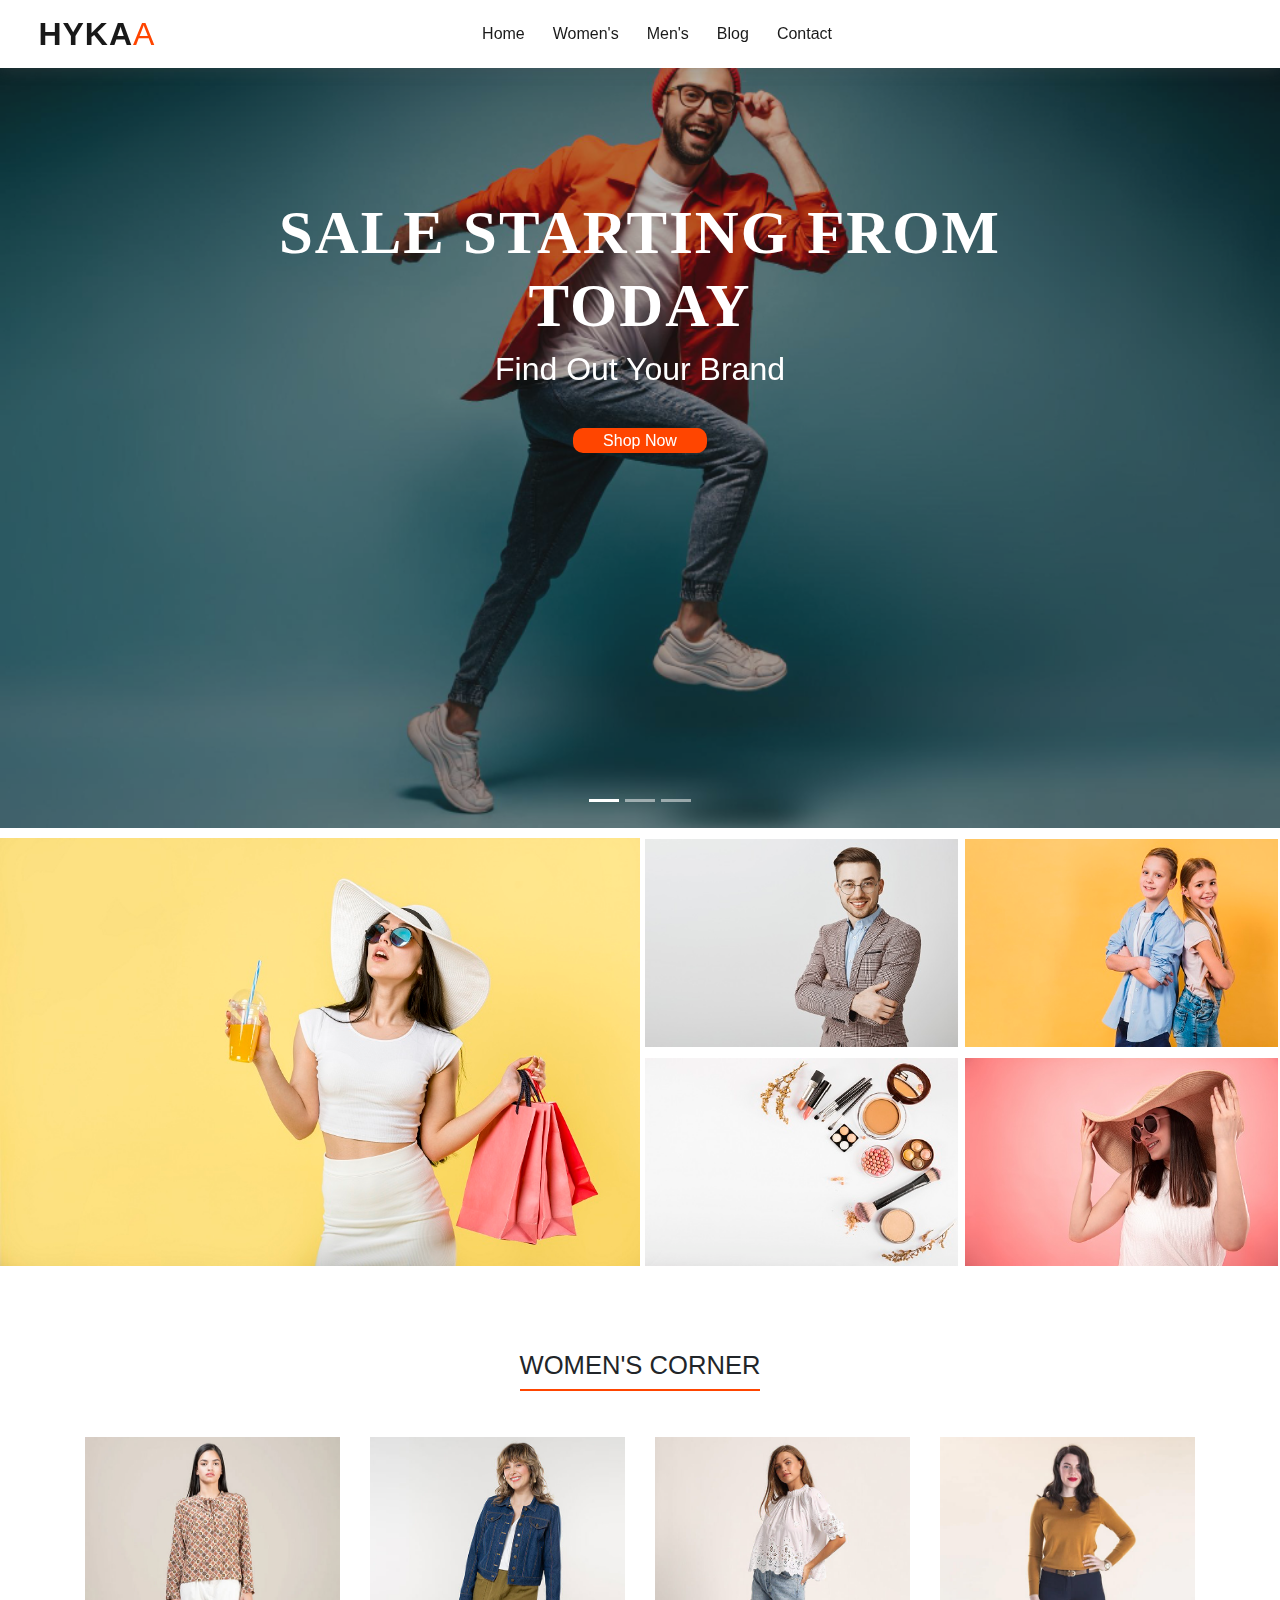
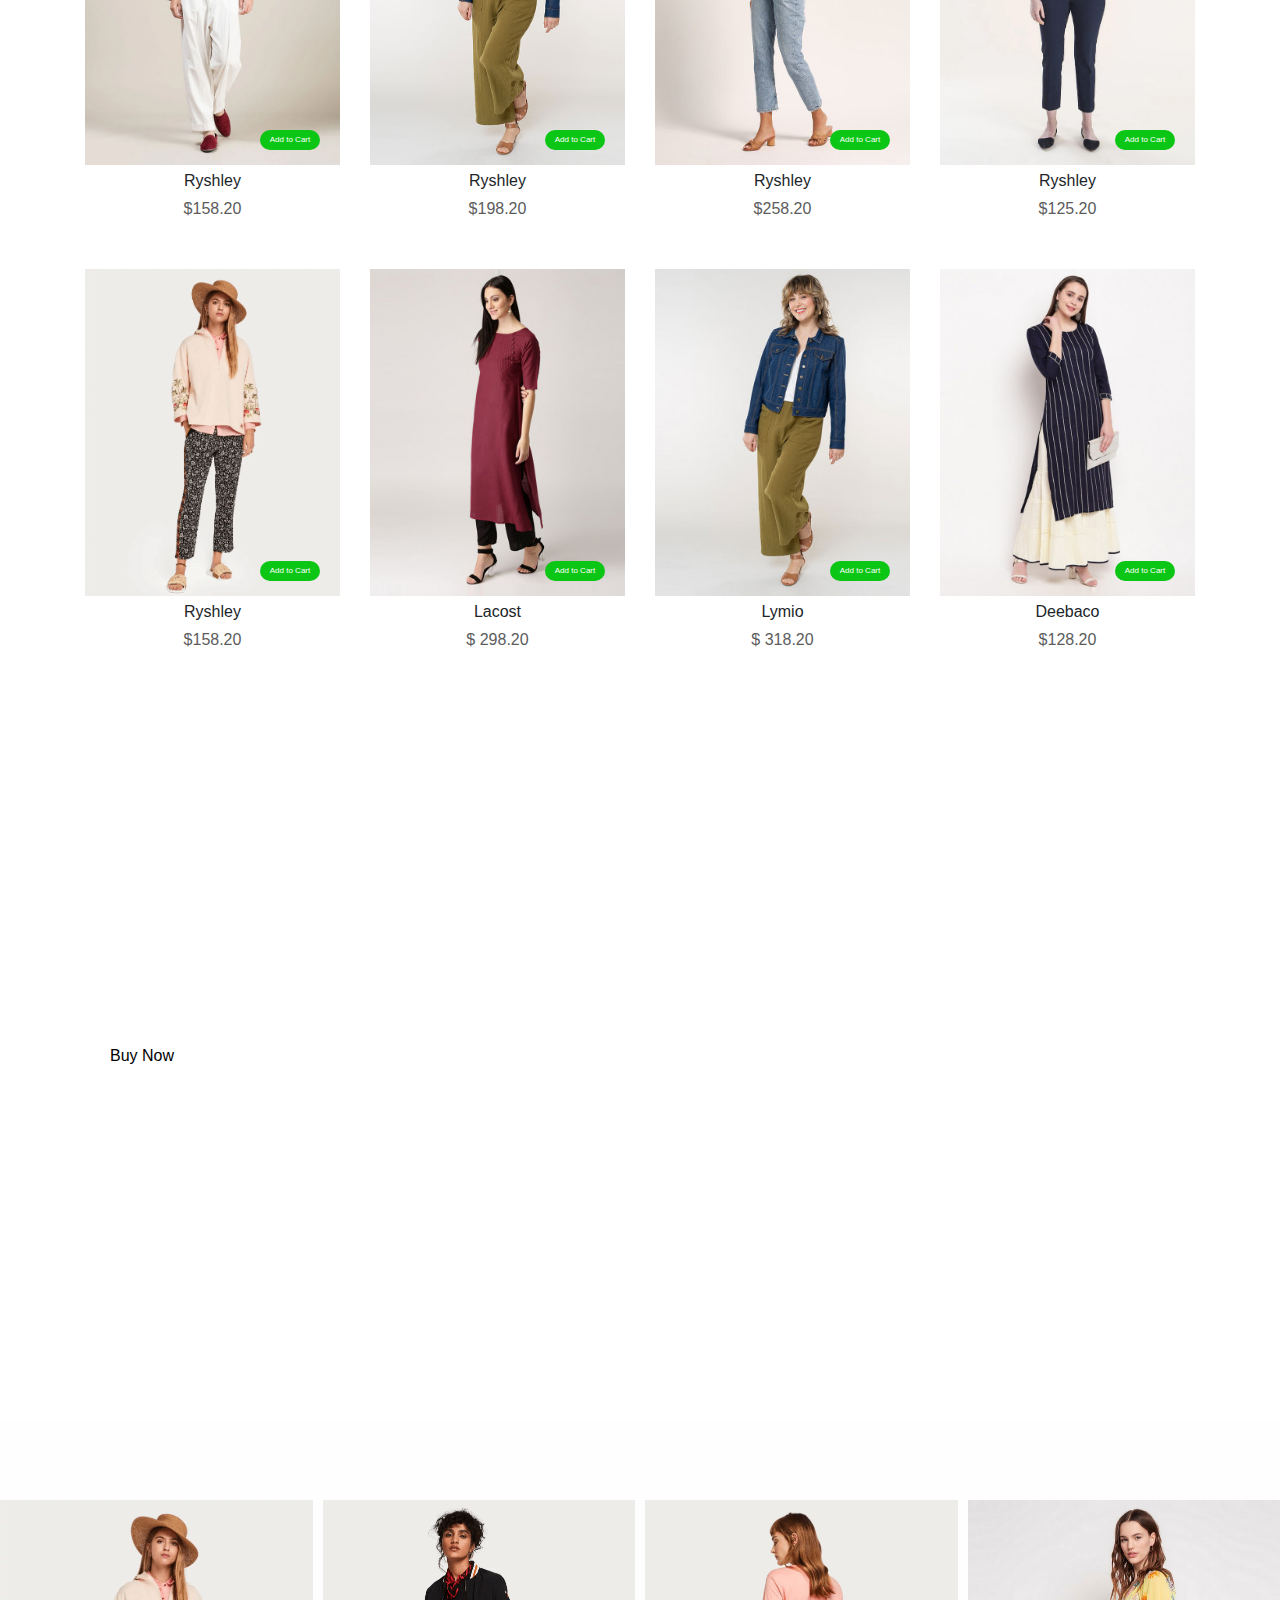
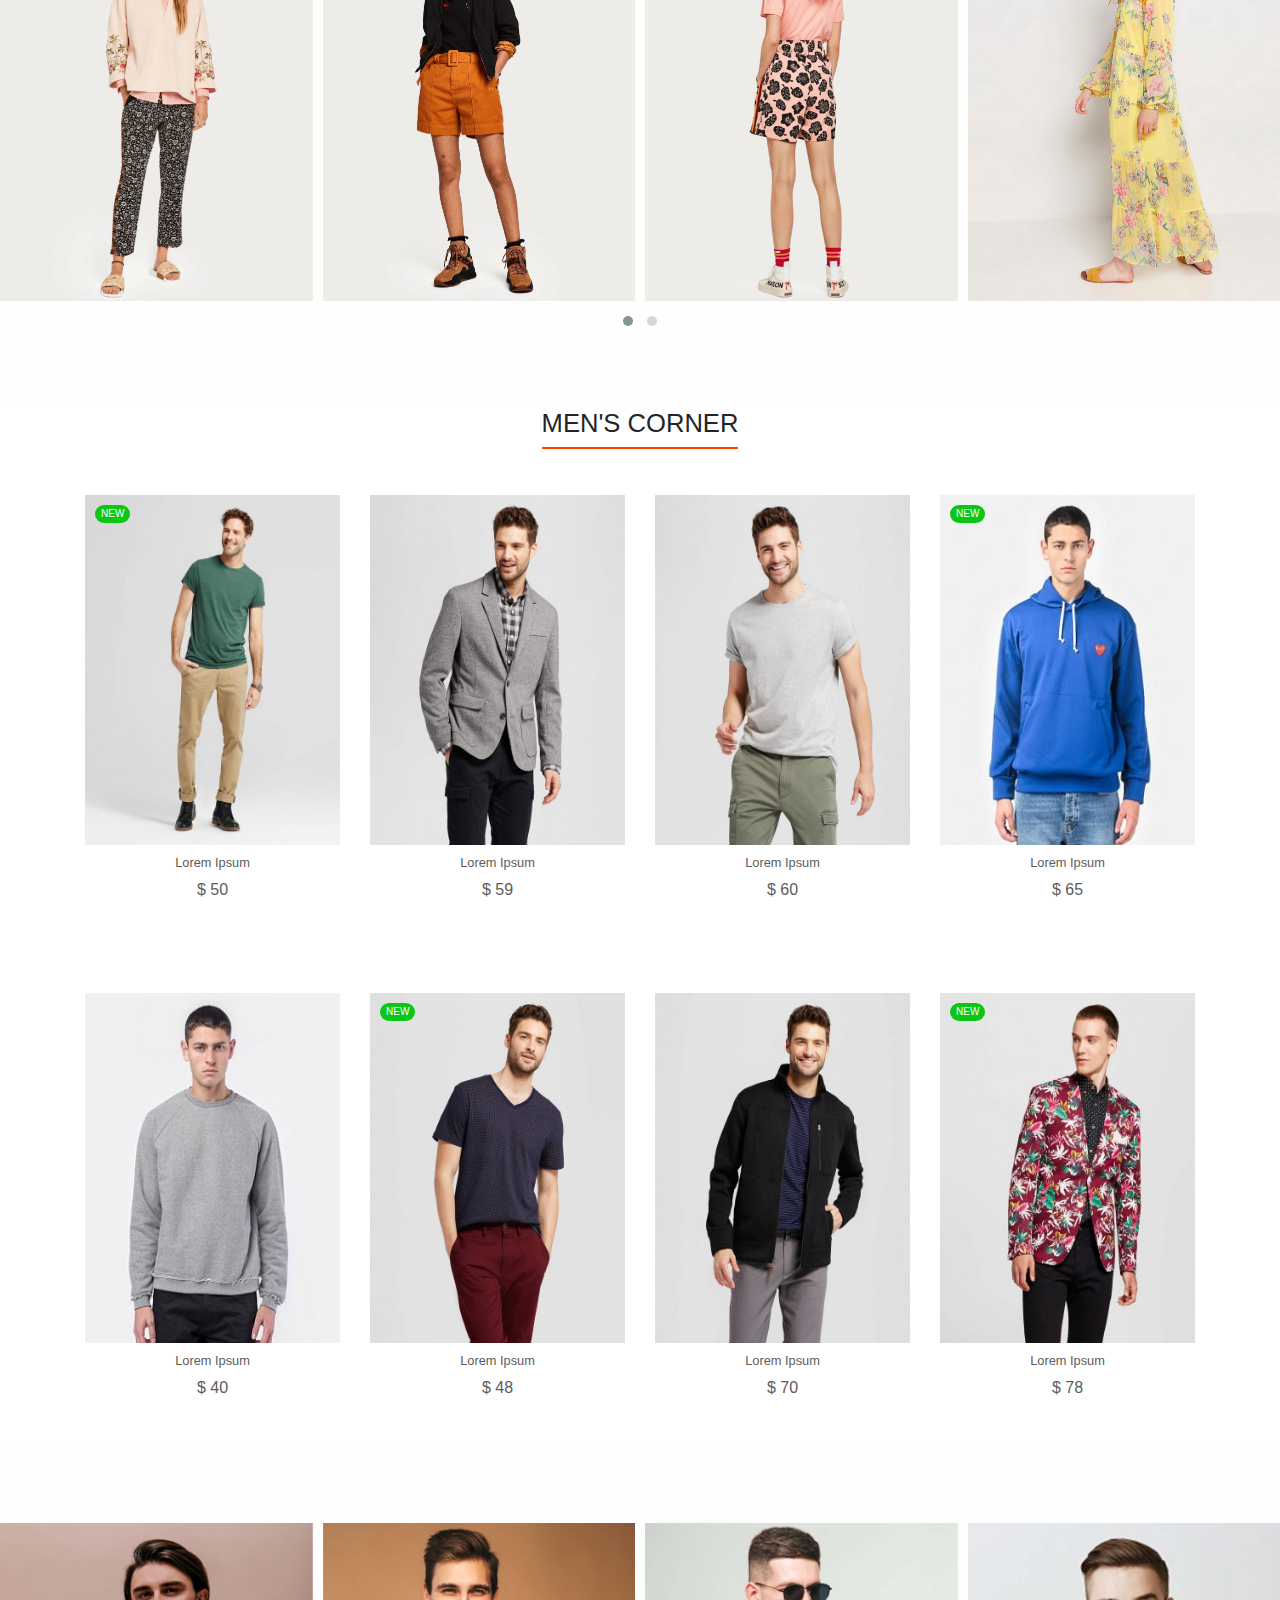
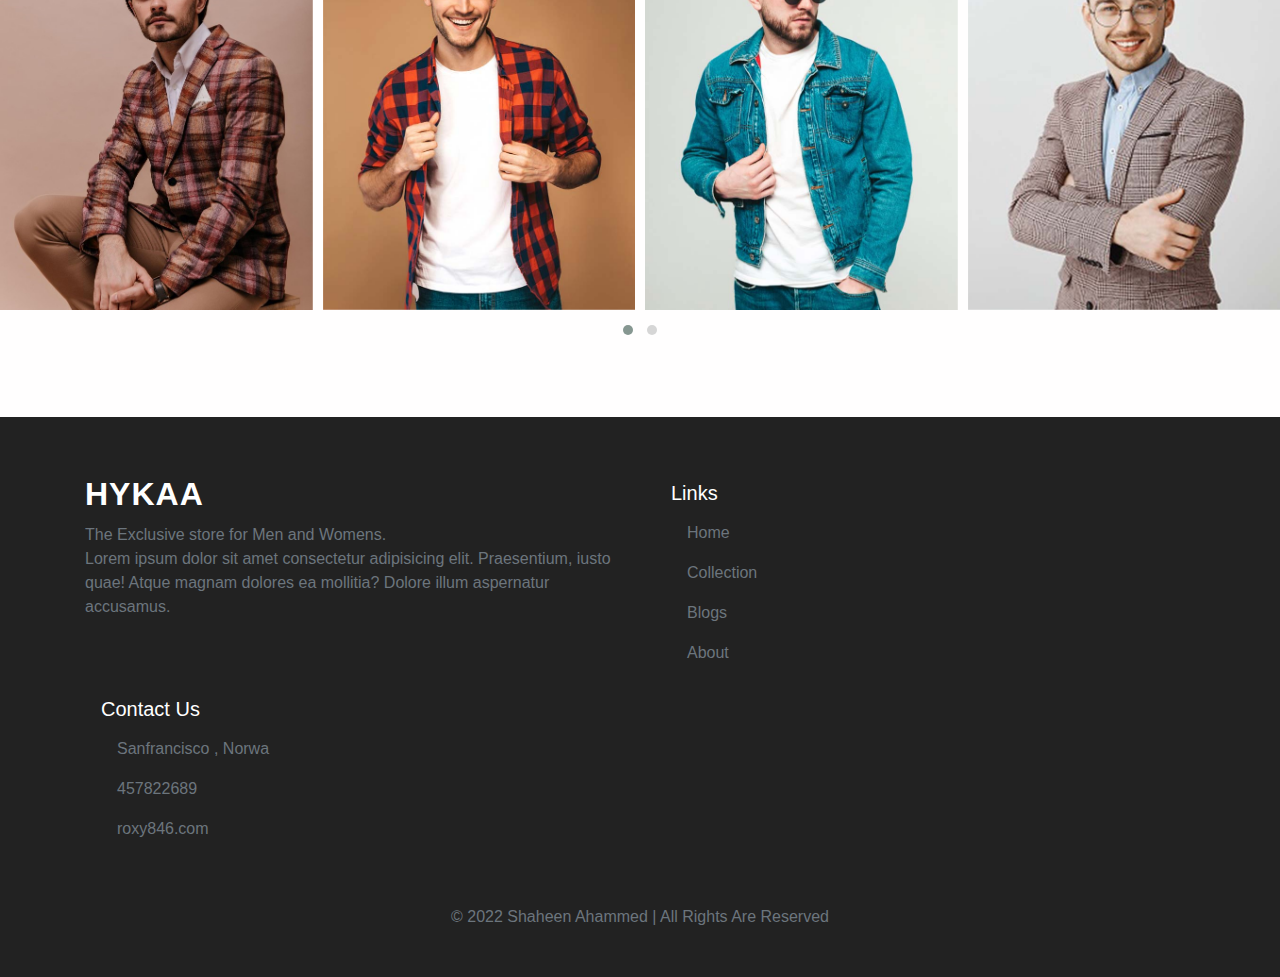
==== index.html @ 9ddce74c "first commit" ====
<!doctype html>
<html lang="en">
  <head>
    <title>HYKAA</title>
    <!-- Required meta tags -->
    <meta charset="utf-8">
    <meta name="viewport" content="width=device-width, initial-scale=1, shrink-to-fit=no">
    <link rel="stylesheet" href="style.css">
    <!-- Bootstrap CSS -->
    <link rel="stylesheet" href="https://stackpath.bootstrapcdn.com/bootstrap/4.3.1/css/bootstrap.min.css" integrity="sha384-ggOyR0iXCbMQv3Xipma34MD+dH/1fQ784/j6cY/iJTQUOhcWr7x9JvoRxT2MZw1T" crossorigin="anonymous">
    <link rel="stylesheet" href="https://cdnjs.cloudflare.com/ajax/libs/font-awesome/6.3.0/css/all.min.css" integrity="sha512-SzlrxWUlpfuzQ+pcUCosxcglQRNAq/DZjVsC0lE40xsADsfeQoEypE+enwcOiGjk/bSuGGKHEyjSoQ1zVisanQ==" crossorigin="anonymous" referrerpolicy="no-referrer" />
    <!-- owl carousel css -->
    <link rel="stylesheet" href="https://cdnjs.cloudflare.com/ajax/libs/OwlCarousel2/2.3.4/assets/owl.carousel.min.css" integrity="sha512-tS3S5qG0BlhnQROyJXvNjeEM4UpMXHrQfTGmbQ1gKmelCxlSEBUaxhRBj/EFTzpbP4RVSrpEikbmdJobCvhE3g==" crossorigin="anonymous" referrerpolicy="no-referrer" />
    <link rel="stylesheet" href="https://cdnjs.cloudflare.com/ajax/libs/OwlCarousel2/2.3.4/assets/owl.theme.default.min.css" integrity="sha512-sMXtMNL1zRzolHYKEujM2AqCLUR9F2C4/05cdbxjjLSRvMQIciEPCQZo++nk7go3BtSuK9kfa/s+a4f4i5pLkw==" crossorigin="anonymous" referrerpolicy="no-referrer" />
    <!-- animate css -->
    <link rel="stylesheet" href="https://cdnjs.cloudflare.com/ajax/libs/animate.css/4.1.1/animate.min.css"
  />
  </head>
  <body>

    <!-- navbar -->
    <nav class="navbar navbar-expand-lg navbar-light fixed-top">
        <a class="navbar-brand" href="index.html">HYKA<span>A</span></a>
        <button class="navbar-toggler" type="button" data-toggle="collapse" data-target="#navbarSupportedContent" aria-controls="navbarSupportedContent" aria-expanded="false" aria-label="Toggle navigation">
          <span class="navbar-toggler-icon"></span>
        </button>
      
        <div class="collapse navbar-collapse" id="navbarSupportedContent">
          <ul class="navbar-nav mx-auto">
            <li class="nav-item active">
              <a class="nav-link" href="index.html">Home</a>
            </li>
            <li class="nav-item active">
                <a class="nav-link" href="#special">Women's</a>
              </li>
            
              <li class="nav-item active">
                <a class="nav-link" href="#men">Men's</a>
              </li>

              <li class="nav-item active">
                <a class="nav-link" href="blogs.html">Blog</a>
              </li>

              <li class="nav-item active">
                <a class="nav-link" href="#footer">Contact</a>
              </li>
          </ul>
          <div class="navicon">
            <button type="button" class="btn"><i class="fa-solid fa-magnifying-glass"></i></button>
            <button type="button" class="btn"><i class="fa-solid fa-heart"></i></button></button>
            <button type="button" class="btn"><i class="fa-solid fa-cart-shopping"></i></button></button>
          </div>

          <!-- <form class="form-inline my-2 my-lg-0">
            <input class="form-control mr-sm-2" type="search" placeholder="Search" aria-label="Search">
            <button class="btn btn-outline-dark my-2 my-sm-0" type="submit">Search</button>
          </form> -->
        </div>
      </nav>
<!-- banner -->

<!-- carousal -->

<!-- <div id="carouselExampleFade" class="carousel slide carousel-fade" data-ride="carousel">
  <div class="carousel-inner">
    <div class="carousel-item active" data-interval="3000">
      <img src="images/banner/banner3.jpg" class="w-100" alt="...">
    </div>
    <div class="carousel-item" data-interval="3000">
      <img src="images/banner/banner2.jpg" class="w-100"  alt="...">
    </div>
    <div class="carousel-item" data-interval="1000">
      <img src="images/banner/banner1.jpg" class="w-100"  alt="...">
    </div>
  </div>
  <a class="carousel-control-prev" href="#carouselExampleFade" role="button" data-slide="prev">
    <span class="carousel-control-prev-icon" aria-hidden="true"></span>
    <span class="sr-only">Previous</span>
  </a>
  <a class="carousel-control-next" href="#carouselExampleFade" role="button" data-slide="next">
    <span class="carousel-control-next-icon" aria-hidden="true"></span>
    <span class="sr-only">Next</span>
  </a>
</div> -->

<div id="carouselExampleIndicators" class="carousel slide" data-ride="carousel">
  <ol class="carousel-indicators">
    <li data-target="#carouselExampleIndicators" data-slide-to="0" class="active"></li>
    <li data-target="#carouselExampleIndicators" data-slide-to="1"></li>
    <li data-target="#carouselExampleIndicators" data-slide-to="2"></li>
  </ol>
  <div class="carousel-inner">
    <div class="carousel-item active">
      <img src="images/banner/banner3.jpg" class="w-100 img-fluid" alt="...">
      <div class="carousel-caption">
        <h5>SALE STARTING FROM TODAY</h5>
        <p>find out your brand</p>
        <a class="" href="#special">Shop Now</a>
      </div>
    </div>

    <div class="carousel-item">
      <img src="images/banner/banner1.jpg" class=" w-100 img-fluid" alt="...">
      <div class="carousel-caption">
        <h5>MAKE EVERY DAY MORE FUN</h5>
        <p>Up to 70% Off</p>
        <a class="" href="#special">Shop Now</a>
      </div>
    </div>
    <div class="carousel-item">
      <img src="images/banner/banner2.jpg" class=" w-100 img-fluid" alt="...">
      <div class="carousel-caption">
        <h5>BIGGEST SALE IS BACK</h5>
        <p>Grab The Offer Now</p>
        <a class="" href="#special">Shop Now</a>
      </div>
    </div>
  </div>
  <a class="carousel-control-prev" href="#carouselExampleIndicators" role="button" data-slide="prev">
    <span class="" aria-hidden="true"></span>
    <span class="sr-only">Previous</span>
  </a>
  <a class="carousel-control-next" href="#carouselExampleIndicators" role="button" data-slide="next">
    <span class="" aria-hidden="true"></span>
    <span class="sr-only">Next</span>
  </a>
</div>



<!-- hero starts here      -->
      <section class="hero">
        <div class="container-fluid">
            <div class="row">
                <div class="col-md-6 p-0">
                    <img src="images/category-1.jpg" alt="" class="img-fluid">
                </div>
                <div class="col-md-6 right-side-hero">
                    <div class="row">
                        <div class="col-md-6  categories">
                            <img src="images/category-2.jpg" alt="" class="img-fluid">
                        </div>
                        <div class="col-md-6 ml-0 categories">
                            <img src="images/category-3.jpg" alt="" class="img-fluid">
                        </div>
                        <div class="col-md-6  categories">
                            <img src="images/category-4.jpg" alt="" class="img-fluid">
                        </div>
                        <div class="col-md-6 categories">
                            <img src="images/category-5.jpg" alt="" class="img-fluid">
                        </div>
                    
                    </div>
                </div>
                </div>
            </div>
      </section>


    


<!-- ladies section -->
<!-- special item products -->
  <section id="special"   class="pt-4">
    <div class="container">
      <div class="title text-center">
        <h4>WOMEN'S CORNER</h4>
      </div>
      <div class="row special-list">

        
        <div class="col-sm-6 col-md-6 col-lg-4 col-xl-3" >
          <div class="collection-image text-center best mt-5">
            <img src="images/womenslider/W7.jpg" class="w-100" alt="">
            <span class="">Add to Cart</span>
          </div>
          <div class="text-center">
              <p class="text-capitalize my-1">Ryshley</p>
              <span class="rate">$158.20</span>
          </div>
        </div>

        <div class="col-sm-6 col-md-6 col-lg-4 col-xl-3" >
          <div class="collection-image text-center best mt-5">
            <img src="images/womenslider/W8.jpg" class="w-100" alt="">
            <span class="">Add to Cart</span>
          </div>
          <div class="text-center">
              <p class="text-capitalize my-1">Ryshley</p>
              <span class="rate">$198.20</span>
          </div>
        </div>

        <div class="col-sm-6 col-md-6 col-lg-4 col-xl-3" >
          <div class="collection-image text-center best mt-5">
            <img src="images/womenslider/W5.jpg" class="w-100" alt="">
            <span class="">Add to Cart</span>
          </div>
          <div class="text-center">
              <p class="text-capitalize my-1">Ryshley</p>
              <span class="rate">$258.20</span>
          </div>
        </div>

        <div class="col-sm-6 col-md-6 col-lg-4 col-xl-3" >
          <div class="collection-image text-center best mt-5">
            <img src="images/womenslider/W6.jpg" class="w-100" alt="">
            <span class="">Add to Cart</span>
          </div>
          <div class="text-center">
              <p class="text-capitalize my-1">Ryshley</p>
              <span class="rate">$125.20</span>
          </div>
        </div>

        <div class="col-sm-6 col-md-6 col-lg-4 col-xl-3" >
          <div class="collection-image text-center best mt-5">
            <img src="images/womenslider/W1.jpg" class="w-100" alt="">
            <span class="">Add to Cart</span>
          </div>
          <div class="text-center">
              <p class="text-capitalize my-1">Ryshley</p>
              <span class="rate">$158.20</span>
          </div>
        </div>
       

        <div class="col-sm-6 col-md-6 col-lg-4 col-xl-3" >
          <div class="collection-image text-center best mt-5">
            <img src="images/special_product_2.jpg" class="w-100" alt="">
            <span class="">Add to Cart</span>
          </div>
          <div class="text-center">
              <p class="text-capitalize my-1">Lacost</p>
              <span class="rate">$ 298.20</span>
          </div>
        </div>

        <div class="col-sm-6 col-md-6 col-lg-4 col-xl-3" >
          <div class="collection-image text-center best mt-5" >
            <img src="images/special_product_3.jpg" class="w-100" alt="">
            <span class="">Add to Cart</span>
          </div>
          <div class="text-center">
            
              <p class="text-capitalize my-1">Lymio</p>
              <span class="rate">$ 318.20</span>
          </div>
        </div>

        <div class="col-sm-12 col-md-6 col-lg-4 col-xl-3" >
          <div class="collection-image text-center mt-5" >
            <img src="images/special_product_4.jpg" class="w-100" alt="">
            <span class="">Add to Cart</span>
          </div>
          <div class="text-center">
              <p class="text-capitalize my-1">Deebaco</p>
              <span class="rate">$128.20</span>
          </div>
        </div>

      </div>
    </div>
   </section>  

   <!-- offer banner section ------------------------------------------------>
 <section class="offer-banner mt-5">
  <div class="container">
    <h1 class="text-white">Discount Upto 40%</h1>
    <h3 class="text-white">Grand Sale Offer</h3>
    <a href="" class="buy-btn">Buy Now</a>
  </div>
 </section>
   <!-- WOMEN SLIDER STARTS -------------------------------------------->

   <section class="slider">
    <div class="owl-carousel owl-theme">
      <div class="item">
          <img src="images/womenslider/W1.jpg" alt="" width="150px">
      </div>
    
      <div class="item">
          <img src="images/womenslider/W2.jpg" alt="">
      </div>
    
      <div class="item">
          <img src="images/womenslider/W3.jpg" alt="">
      </div>
    
      <div class="item">
          <img src="images/womenslider/W4.jpg" alt="">
      </div>
      <div class="item">
        <img src="images/womenslider/W5.jpg" alt="">
    </div>
  </div>
</section>
   


<!-- men section starts here -------------------------------------------------->
  <section id="men" class="products p-0">
    <div class="text-center">
        <h4 class="">MEN'S CORNER</h4>
    </div>
    <div class="container pt-5">
        <div class="row">

          <div class="col-md-3 col-sm-6 one">
            <div class="product-item o">
              <img src="images/mens/Mens-Standard-Fit-Short-Sleeve-Crew-T-Shirt03-600x764.jpg" alt="">

              <div class="layer">
              <i class="fa-solid fa-heart"></i>
              <i class="fa-solid fa-cart-plus"></i>
              </div>
              <div class="item-title">
                <h6>NEW</h6>
              </div>
              <div class="product-details text-center">
                <h6>Lorem ipsum</h6>
                <div class="stars">
                  <i class="fa-solid fa-star"></i>
                  <i class="fa-solid fa-star"></i>
                  <i class="fa-solid fa-star"></i>
                  <i class="fa-solid fa-star"></i>
                </div>
                <h6 class="price">$ 50</h6>
              </div>
            </div>
          </div>

          <div class="col-md-3 col-sm-6">
            <div class="product-item">
              <img src="images/mens/Mens-Standard-Fit-Deconstructed-Knit-Blazer01-600x764.jpg" alt="">
              <div class="layer">
                <i class="fa-solid fa-heart"></i>
                <i class="fa-solid fa-cart-plus"></i>
                </div>
              <div class="item-title">
              
              </div>
              <div class="product-details text-center">
                <h6>Lorem ipsum</h6>
                <div class="stars">
                  <i class="fa-solid fa-star"></i>
                  <i class="fa-solid fa-star"></i>
                  <i class="fa-solid fa-star"></i>
                  <i class="fa-solid fa-star"></i>
                </div>
                <h6 class="price">$ 59</h6>
              </div>
            </div>
          </div>
      
         

         

          <div class="col-md-3 col-sm-6">
            <div class="product-item">
              <img src="images/mens/Mens-Standard-Fit-Crew-T-Shirt01-600x764.jpg" alt="">
              <div class="layer">
                <i class="fa-solid fa-heart"></i>
                <i class="fa-solid fa-cart-plus"></i>
                </div>
              <div class="item-title">
              </div>
              <div class="product-details text-center">
                <h6>Lorem ipsum</h6>
                <div class="stars">
                  <i class="fa-solid fa-star"></i>
                  <i class="fa-solid fa-star"></i>
                  <i class="fa-solid fa-star"></i>
                  <i class="fa-solid fa-star"></i>
                </div>
                <h6 class="price">$ 60</h6>
              </div>
            </div>
          </div>

          <div class="col-md-3 col-sm-6">
            <div class="product-item">
              <img src="images/product-4.jpg" alt="">
              <div class="layer">
                <i class="fa-solid fa-heart"></i>
                <i class="fa-solid fa-cart-plus"></i>
                </div>
              <div class="item-title">
                <h6>NEW</h6>
              </div>
              <div class="product-details text-center">
                <h6>Lorem ipsum</h6>
                <div class="stars">
                  <i class="fa-solid fa-star"></i>
                  <i class="fa-solid fa-star"></i>
                  <i class="fa-solid fa-star"></i>
                  <i class="fa-solid fa-star"></i>
                </div>
                <h6 class="price">$ 65</h6>
              </div>
            </div>
          </div>
        </div>

        <div class="row mt-5">
          <div class="col-md-3 col-sm-6">
            <div class="product-item">
              <img src="images/product-5.jpg" alt="">
              <div class="layer">
                <i class="fa-solid fa-heart"></i>
                <i class="fa-solid fa-cart-plus"></i>
                </div>
              <div class="item-title">
               
              </div>
              <div class="product-details text-center">
                <h6>Lorem ipsum</h6>
                <div class="stars">
                  <i class="fa-solid fa-star"></i>
                  <i class="fa-solid fa-star"></i>
                  <i class="fa-solid fa-star"></i>
                  <i class="fa-solid fa-star"></i>
                </div>
                <h6 class="price">$ 40</h6>
              </div>
            </div>
          </div>

          <div class="col-md-3 col-sm-6">
            <div class="product-item">
              <img src="images/mens/Mens-Standard-Fit-Short-Sleeve-V-Neck-T-Shirt01-1-600x764.jpg" alt="">
              <div class="layer">
                <i class="fa-solid fa-heart"></i>
                <i class="fa-solid fa-cart-plus"></i>
                </div>
              <div class="item-title">
                <h6>NEW</h6>
              </div>
              <div class="product-details text-center">
                <h6>Lorem ipsum</h6>
                <div class="stars">
                  <i class="fa-solid fa-star"></i>
                  <i class="fa-solid fa-star"></i>
                  <i class="fa-solid fa-star"></i>
                  <i class="fa-solid fa-star"></i>
                </div>
                <h6 class="price">$ 48</h6>
              </div>
            </div>
          </div>

          <div class="col-md-3 col-sm-6">
            <div class="product-item">
              <img src="images/mens/Mens-Standard-Fit-Sweater-Fleece-Jacket01-600x764.jpg" alt="">
              <div class="layer">
                <i class="fa-solid fa-heart"></i>
                <i class="fa-solid fa-cart-plus"></i>
                </div>
              <div class="item-title">
              </div>
              <div class="product-details text-center">
                <h6>Lorem ipsum</h6>
                <div class="stars">
                  <i class="fa-solid fa-star"></i>
                  <i class="fa-solid fa-star"></i>
                  <i class="fa-solid fa-star"></i>
                  <i class="fa-solid fa-star"></i>
                </div>
                <h6 class="price">$ 70</h6>
              </div>
            </div>
          </div>
          <div class="col-md-3 col-sm-6">
            <div class="product-item">
              <img src="images/mens/WD·NY-Black-Mens-Palm-Burgundy-Jacket01-600x764.jpg" alt="">
              <div class="layer">
                <i class="fa-solid fa-heart"></i>
                <i class="fa-solid fa-cart-plus"></i>
                </div>
              <div class="item-title">
                <h6>NEW</h6>
              </div>
              <div class="product-details text-center">
                <h6>Lorem ipsum</h6>
                <div class="stars">
                  <i class="fa-solid fa-star"></i>
                  <i class="fa-solid fa-star"></i>
                  <i class="fa-solid fa-star"></i>
                  <i class="fa-solid fa-star"></i>
                </div>
                <h6 class="price">$ 78</h6>
              </div>
            </div>
          </div>

        </div>
    </div>
  </section>

<!-- Men slider ------------------------------------------------------------------------------------>
  <section class="slider">
  
        <div class="owl-carousel owl-theme">
          <div class="item">
              <img src="images/men slider/d2.jpg" alt="" width="150px">
          </div>
        
          <div class="item">
              <img src="images/men slider/d4.jpg" alt="">
          </div>
        
          <div class="item">
              <img src="images/men slider/d5.jpg" alt="">
          </div>
        
          <div class="item">
              <img src="images/men slider/d1.jpg" alt="">
          </div>
          <div class="item">
            <img src="images/men slider/d7.jpg" alt="">
        </div>
      </div>
    </section>


    <!-- footer area -->
   <footer id="footer" class="footer py-5 ">
    <div class="container">
      <div class="row text-white">
        <div class="col-md-6 brandetail"> 
        <a href="#header" class="text-white text-uppercase text-decoration-none navbar-brand">HYKAA</a> <br>
        <span class="text-white text-muted">The Exclusive store for Men and Womens. <br>Lorem ipsum dolor sit amet consectetur adipisicing elit. Praesentium, iusto quae! Atque magnam dolores ea mollitia? Dolore illum aspernatur accusamus.</span>
        </div>

       <div class="links col-md-6 ">
        <h5 class="ml-3 mt-3">Links</h5>
        <ul class="list-unstyled ml-3">
          <li class="my-3">
            <a href="" class="text-white text-decoration-none text-muted"><i class="fa fa-chevron-right me-1 mr-3"></i> Home</a>
          </li>
          <li class="my-3">
            <a href="" class="text-white text-decoration-none text-muted"><i class="fa fa-chevron-right me-1 mr-3"></i> Collection</a>
          </li>
          <li class="my-3">
            <a href="" class="text-white text-decoration-none text-muted"><i class="fa fa-chevron-right me-1 mr-3"></i>Blogs</a>
          </li>
          <li class="my-3">
            <a href="" class="text-white text-decoration-none text-muted"><i class="fa fa-chevron-right me-1 mr-3"></i>About</a>
          </li>
        </ul>
       </div>

       
       <div class="links col-md-6 col-lg-4">
        <h5 class="ml-3 mt-3">Contact Us</h5>
        <ul class="list-unstyled ml-3">
          <li class="my-3">
            <a href="" class="text-white text-decoration-none text-muted"><i class="fa-solid fa-location-dot mr-3"></i>Sanfrancisco , Norwa</a>
          </li>
          <li class="my-3">
            <a href="" class="text-white text-decoration-none text-muted"><i class="fa-solid fa-phone mr-3"></i> 457822689</a>
          </li>
          <li class="my-3">
            <a href="" class="text-white text-decoration-none text-muted"><i class="fa-solid fa-envelope mr-3"></i>roxy846.com</a>
          </li>
        </ul>
       </div>
    </div>
      <div class="text-center mt-5">
      <span class="text-muted ">&copy 2022  Shaheen Ahammed | All Rights Are Reserved</span>
      </div>
    </div>
   </footer>

   








      
   
    <!-- jQuery first, then Popper.js, then Bootstrap JS -->
    <script src="https://code.jquery.com/jquery-3.3.1.slim.min.js" integrity="sha384-q8i/X+965DzO0rT7abK41JStQIAqVgRVzpbzo5smXKp4YfRvH+8abtTE1Pi6jizo" crossorigin="anonymous"></script>
    <script src="https://cdnjs.cloudflare.com/ajax/libs/popper.js/1.14.7/umd/popper.min.js" integrity="sha384-UO2eT0CpHqdSJQ6hJty5KVphtPhzWj9WO1clHTMGa3JDZwrnQq4sF86dIHNDz0W1" crossorigin="anonymous"></script>
    <script src="https://stackpath.bootstrapcdn.com/bootstrap/4.3.1/js/bootstrap.min.js" integrity="sha384-JjSmVgyd0p3pXB1rRibZUAYoIIy6OrQ6VrjIEaFf/nJGzIxFDsf4x0xIM+B07jRM" crossorigin="anonymous"></script>
    
    <!-- Query cdn -->
    <script src="https://cdnjs.cloudflare.com/ajax/libs/jquery/3.6.3/jquery.min.js" integrity="sha512-STof4xm1wgkfm7heWqFJVn58Hm3EtS31XFaagaa8VMReCXAkQnJZ+jEy8PCC/iT18dFy95WcExNHFTqLyp72eQ==" crossorigin="anonymous" referrerpolicy="no-referrer"></script>
    <!-- owl carousel -->
    <script src="https://cdnjs.cloudflare.com/ajax/libs/OwlCarousel2/2.3.4/owl.carousel.min.js" integrity="sha512-bPs7Ae6pVvhOSiIcyUClR7/q2OAsRiovw4vAkX+zJbw3ShAeeqezq50RIIcIURq7Oa20rW2n2q+fyXBNcU9lrw==" crossorigin="anonymous" referrerpolicy="no-referrer"></script>
     <!-- costome JavaScript -->
    <script src="main.js"></script>
</body>
</html>
---- style.css ----
*{
    padding: 0;
    margin: 0;
    box-sizing: border-box;
    text-decoration: none;
}
:root{
    --bigfont:3.6rem;
    --medium-fonts:2.5rem;
    --p-font:1.1rem;
    --maincolor:orangered;
   
}
body{
    font-family: system-ui, -apple-system, BlinkMacSystemFont, 'Segoe UI', Roboto, Oxygen, Ubuntu, Cantarell, 'Open Sans', 'Helvetica Neue', sans-serif;

}
html{
    scroll-behavior: smooth;
}

/* navbar-------------------- */

.navbar{
    padding: 5px 3% !important;
    box-shadow: 0px 1px 15px rgba(98, 98, 98, 0.3);
    z-index: 1000;
    background-color: white;
}

.navbar-brand {
    font-weight: 600;
    font-size: 2rem !important;
    letter-spacing: 1px;
}
.navbar-brand span{
    font-size: 2rem;
    color: orangered;
    font-weight: 500;
   

}
.nav-link{
    font-size: 1rem;
    font-weight: 400;
    margin-right: 12px;
    position: relative;
}

.nav-link::after{
   position: absolute; 
   content: '';
   width: 100%;
   left: 0;
   bottom: 0;
   height: 2px;
   background-color: orangered;
   transition: all 0.5s;
   transform: scale(0);
}

.nav-item:hover .nav-link::after{
    transform: scale(0.8);
}


/* carousal----------------------------------------------------- */
.carousel-item{
 height: 92vh;
  
    /* background: no-repeat center center scroll;
    background-size: cover; */
 

}
.carousel-inner::before{
    content: '';
    width: 100%;
    height: 100%;
    position: absolute;
    top: 0;
    left: 0;
    background: rgba(37, 37, 37, 0.324);
    z-index: 1;
}
.carousel-caption{
top: 150px !important;;
z-index: 2;
}
.carousel-caption h5{
    font-size: 3.8rem;
    font-weight: 800;
    letter-spacing: 2px;
    margin-top: 25px;
    color: #fff;
    padding: 2px 10px;
    font-family: 'Secular One', serif;
    

}
.carousel-caption p{
    font-size: 2rem;
    font-weight: 500;
    width: 60%;
    margin: auto;
    color: #fff;
    text-transform: capitalize!important;
    line-height: 1;
    margin-bottom: 40px;
    
}

.carousel-caption a{
    background:  var(--maincolor);
    padding: 4px 30px;
    border-radius: 10px;
    color: #fff;
    text-decoration: none!important;
    margin-top: 100px !important;
    line-height: 2;
    
    
}
.carousel-caption a:hover{
    color: #fff;
    background-color:#298a11;
}


.hero{
    
    padding:10px 0px 50px 0px;
    overflow: hidden;
    position: relative;
}
.categories{
    padding:1px 2px 10px 5px !important;
    
    
}


/* products -------------------- */
.products{
    padding-top: 50px;
    padding-bottom: 50px;
}


.products h4{
font-weight: 500;
font-size: 1.6rem;
display: inline-block;
position: relative;

animation:flipOutY; /* referring directly to the animation's @keyframe declaration */
animation-duration: 1s;


}

.products h4::after{
    position: absolute;
    content: '';
    left: 0;
    bottom: -10px;
    width: 100%;
    height: 2px;
    background-color: orangered;
}
.product-item{
    height: 450px;
    overflow: hidden;
    position: relative;
}

.product-item .layer{
    position: absolute;
    top: 40%;
    left: 50%;
    transform: translate(-50%,-50%);
    opacity: 0;

}
.product-item:hover .layer{
    opacity: 1;
    bottom:250px;
    left: 120px;
    transition:all 0.3s;

}
.product-item .layer i{
    color: black;
    background-color: white;
    border-radius: 50%;
    padding: 10px;
    margin-left: 10px;
}


.product-item .item-title{
    position:absolute;
    top: 10px;
    left: 10px;
}
.product-item .item-title h6{
    font-size: 10px;
    font-weight: 400;
    background-color: rgb(12, 198, 21);
    color: white;
    padding: 3px 6px;
    border-radius: 15px;
}

.product-item img{
    width: 100%;
    height: 350px;
}

.product-details h6{
    font-size: 0.8rem;
    margin-top: 10px;
    text-transform: capitalize;
    color: rgb(92, 92, 92);

}
.product-details i{
    color: orange;
    font-size: 14px;
    padding: 0;
}

.product-details .price{
    font-size: 1rem;
    font-weight: 500;

}

/* slider-------------------- */
.slider{
    background-color: rgb(255, 254, 254);
    padding-top: 80px;
    padding-bottom: 70px;
}


/* ------------------------------------ */
#special h4{
font-weight: 500;
font-size: 1.6rem;
display: inline-block;
position: relative;

animation:flipOutY; /* referring directly to the animation's @keyframe declaration */
animation-duration: 1s;


}
    
#special h4::after{
    position: absolute;
    content: '';
    left: 0;
    bottom: -10px;
    width: 100%;
    height: 2px;
    background-color: orangered;
}

#collection .btn{
    /* background-color:var(--maincolor); */
    border: 1px solid #717171;
    border-radius: 18px;

    
}
#collection .btn:hover{
    background-color: var(--maincolor);
    color: #fff;
    transition: 0.3s ease;
}
#collection .active-filter-btn{
    background-color: var(--maincolor) !important;
}


.collection-image{
    position: relative;
}
.collection-image span{
    position: absolute;
    justify-content: center;
    align-items: center;
    display: flex;
    bottom:15px;
    right: 20px;
    padding: 5px;
    width: 60px;
    font-size: 8px;
    height: 20px;
    color: #fff;
    background-color: rgb(12, 198, 21);
    border-radius: 25px;
    cursor: pointer;

}

#special .rate{
   padding-top: 20px;
    font-size: 1rem;
    font-weight: 500;
    color: rgb(92, 92, 92);

    
    
}
.collection-image:hover{
    transform: scale(1.03);
    transition: 0.3s ease;
}


/* offfer baanner */
.offer-banner{
    padding-top: 0px;
    min-height: 80vh;
    background: url(images/banner/offer_img.jpg)no-repeat center;
    background-attachment: fixed;
    background-size: cover;
   
   
}
.offer-banner{
    position: relative;
}
.offer-banner h1{
    position: absolute;
    font-size: 2rem;
    font-weight: 700;
    top: 200px;
}

.offer-banner h3{
    position: absolute;
    font-size: var(--bigfont);
    font-weight: 700;
    top: 250px;
}

.offer-banner .buy-btn{
    position: absolute;
    top: 340px;
    padding: 4px 25px;
    background-color: #fff;
    border-radius: 20px;
    color: black;
    text-decoration: none;
}

.offer-banner .buy-btn:hover{
    background-color: orangered;
    color: #fff;
    transition: 0.3s ease;
   
}


/* footer */
.footer{
    background-color: #222;
}




/* BLOG PAGE -------------------------------------------------------------------------- */
/* BLOG PAGE -------------------------------------------------------------------------- */
#blog .btn{
    border: 1px solid #717171;
    border-radius: 20px;
    margin-left: 20px;
   padding: 3px 20px;
}
#blog .btn:hover{
    background-color: var(--maincolor);
    color: white;
    transition: 0.3s ease;
}





/* responsiveness */

@media screen and (max-width:667px){
  .carousel-inner{
    padding-top: 50px;
    height: 40vh;
  }
       

    .carousel-caption{
        text-align: left !important;
        top: 0px!important;
        font-family: 'Trebuchet MS', 'Lucida Sans Unicode', 'Lucida Grande', 'Lucida Sans', Arial, sans-serif;

    }
    .carousel-caption h5{
        font-size: 1.5rem;
        font-family: 'Secular One', serif;
        font-weight: 700;
        width: 100%;
       
    }
    .carousel-caption p {
        padding: 3px 15px;
        font-size: 1rem;
        line-height: 1;
        font-weight: 500;
        margin-bottom: 10px;
        width: 100%;
    }
    .carousel-caption a{
        font-size: 12px;
        padding: 4px 10px;
        line-height: 1;
        margin-top:0!important;
        margin-left: 15px;
    }

    #collection {
        margin-top: -200px!important;
    }



    .offer-banner h3 {
        font-size: var(--medium-fonts);
    }
    .offer-banner h1 {
        position: absolute;
        font-size: 1.5rem;
        font-weight: 700;
        top: 200px;
    }

    #blog{
        padding-bottom: 0rem!important;
    }
    #about h2{
        font-size: 1.8rem!important;
        margin-bottom:2rem;
    }

   
    .footer .brandetail{
        margin-left: 1rem;
    }
    
}



@media screen and (min-width:668px) and (max-width:997px){
    .carousel-inner{
      padding-top: 50px;
      height: 70vh;
    }

    .carousel-caption h5{
        font-size: 2rem;
        font-family: 'Secular One', serif;
        font-weight: 700;
        width: 100%;
       
    }
    .carousel-caption p {
        padding: 3px 15px;
        font-size: 1.4rem;
        line-height: 1;
        font-weight: 500;
        margin-bottom: 10px;
        width: 100%;
    }
    .carousel-caption a{
        font-size: 15px;
        padding: 4px 10px;
        line-height: 1;
        margin-top:0!important;
        margin-left: 15px;
    }
}
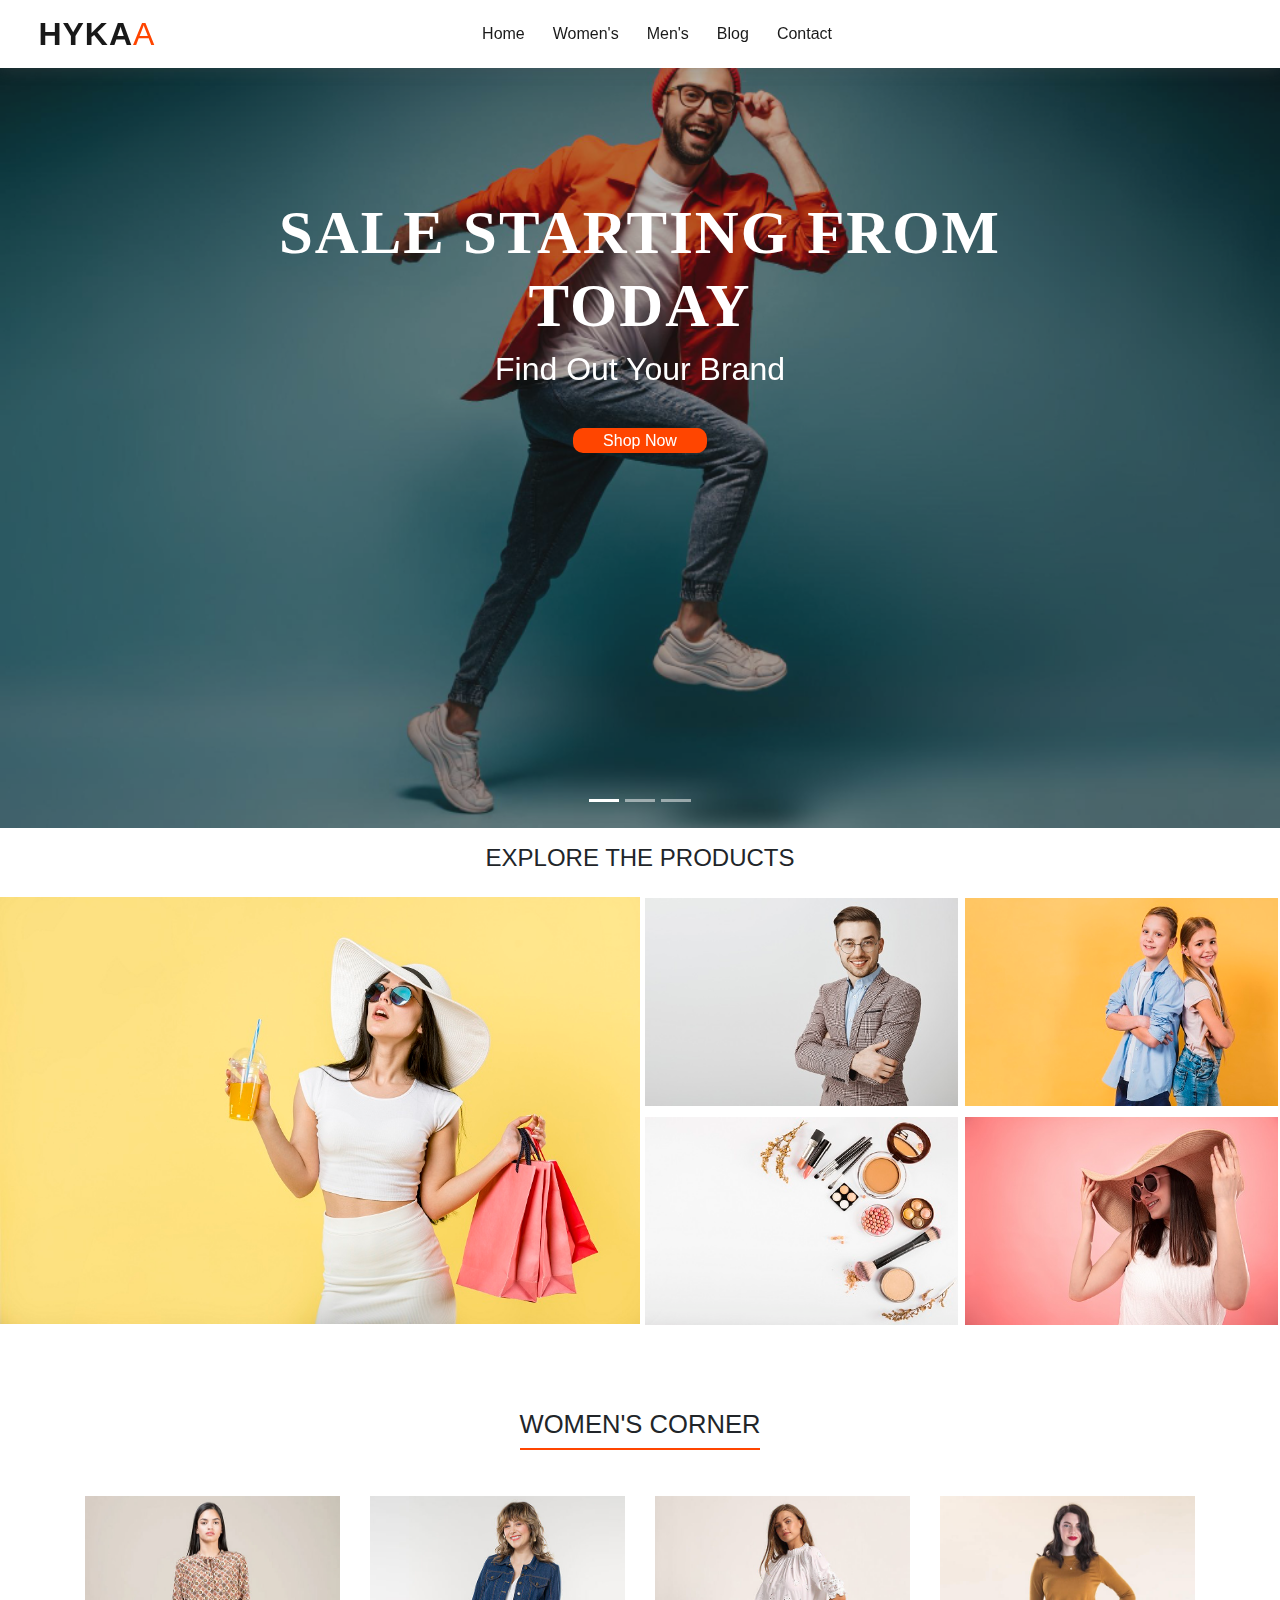
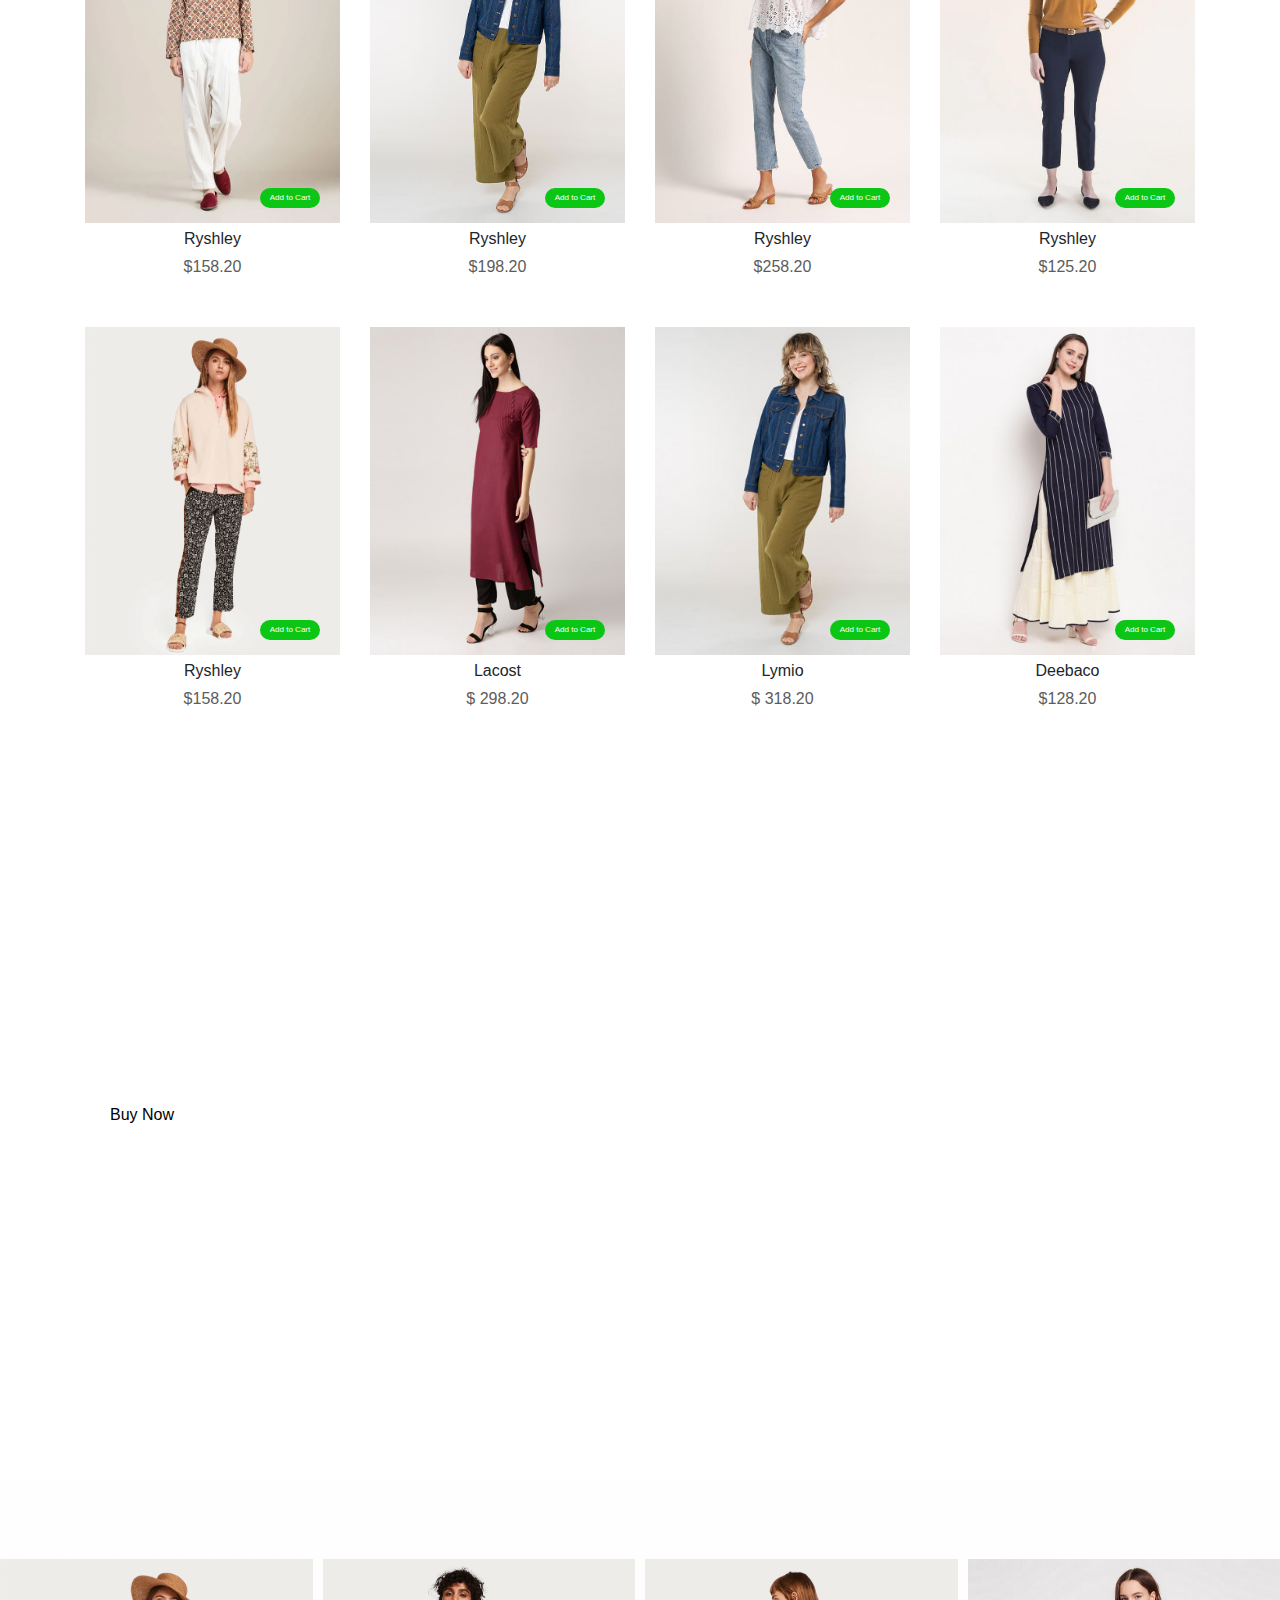
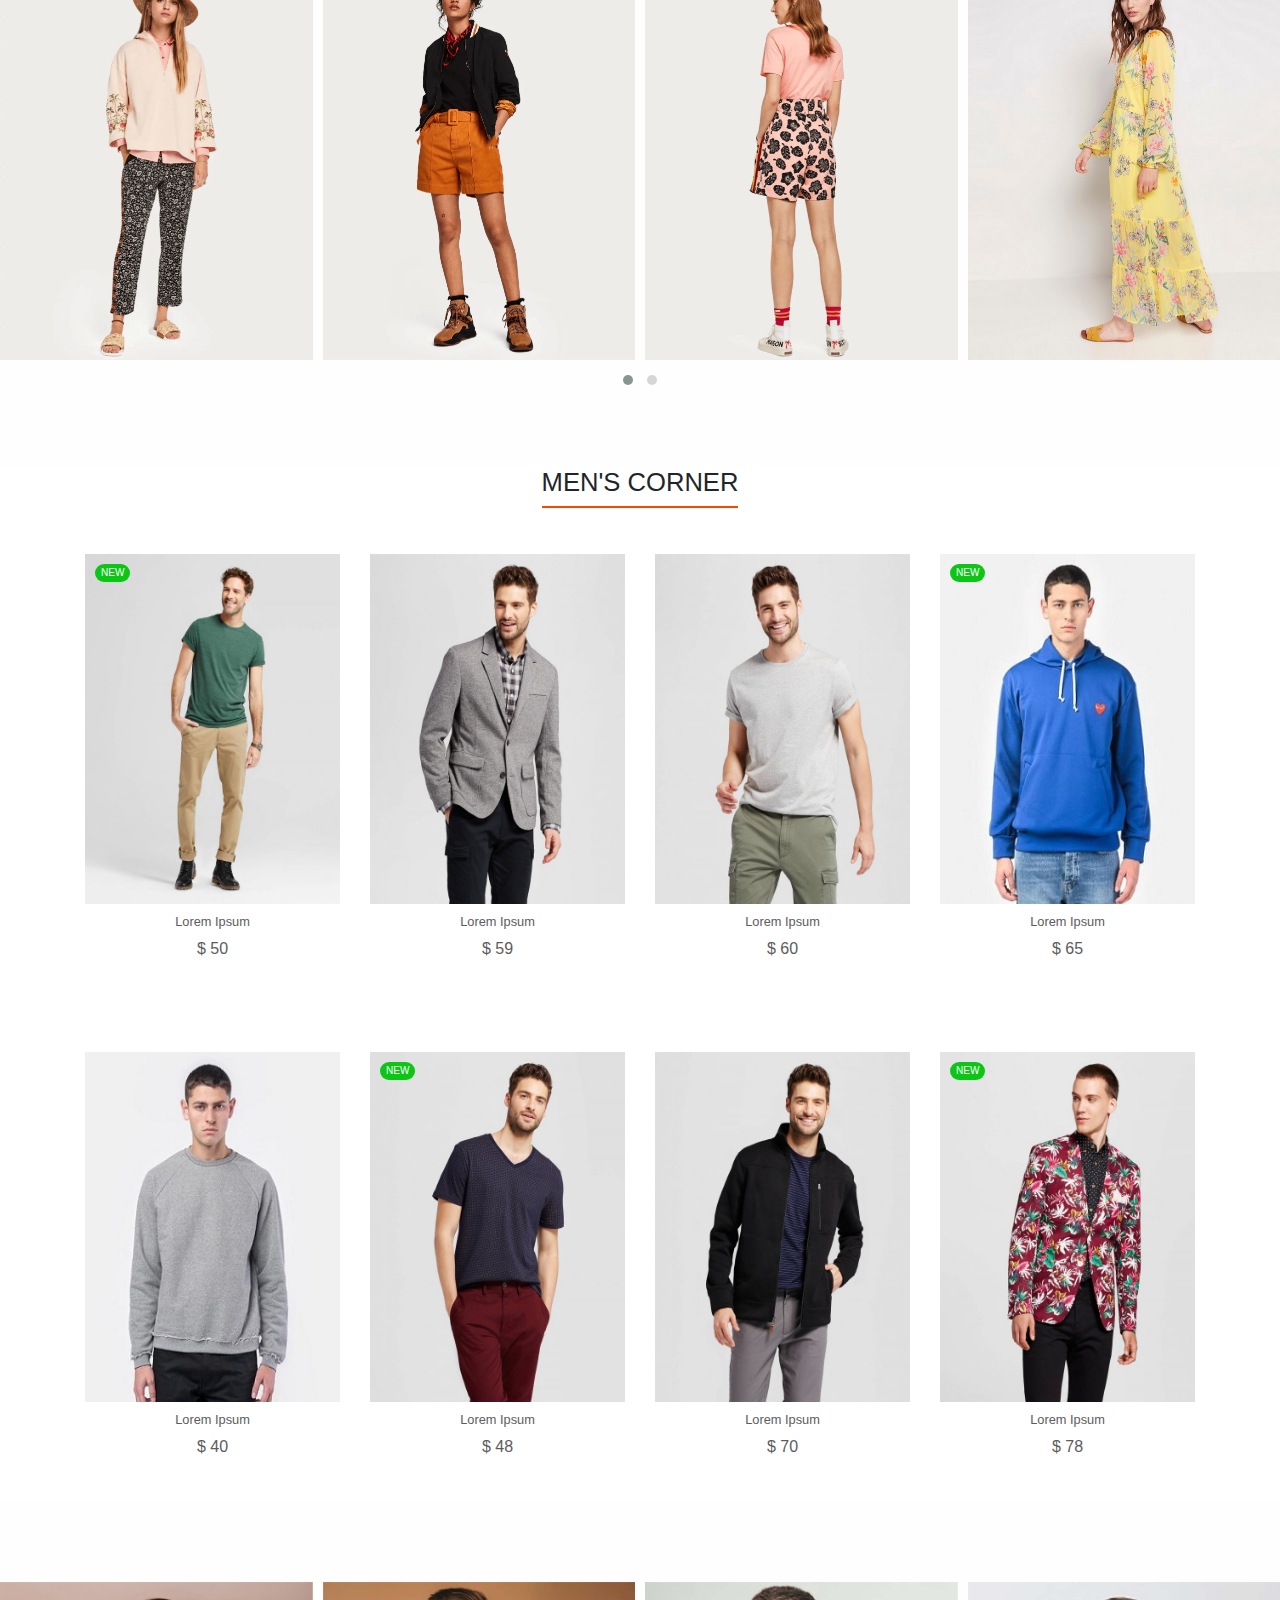
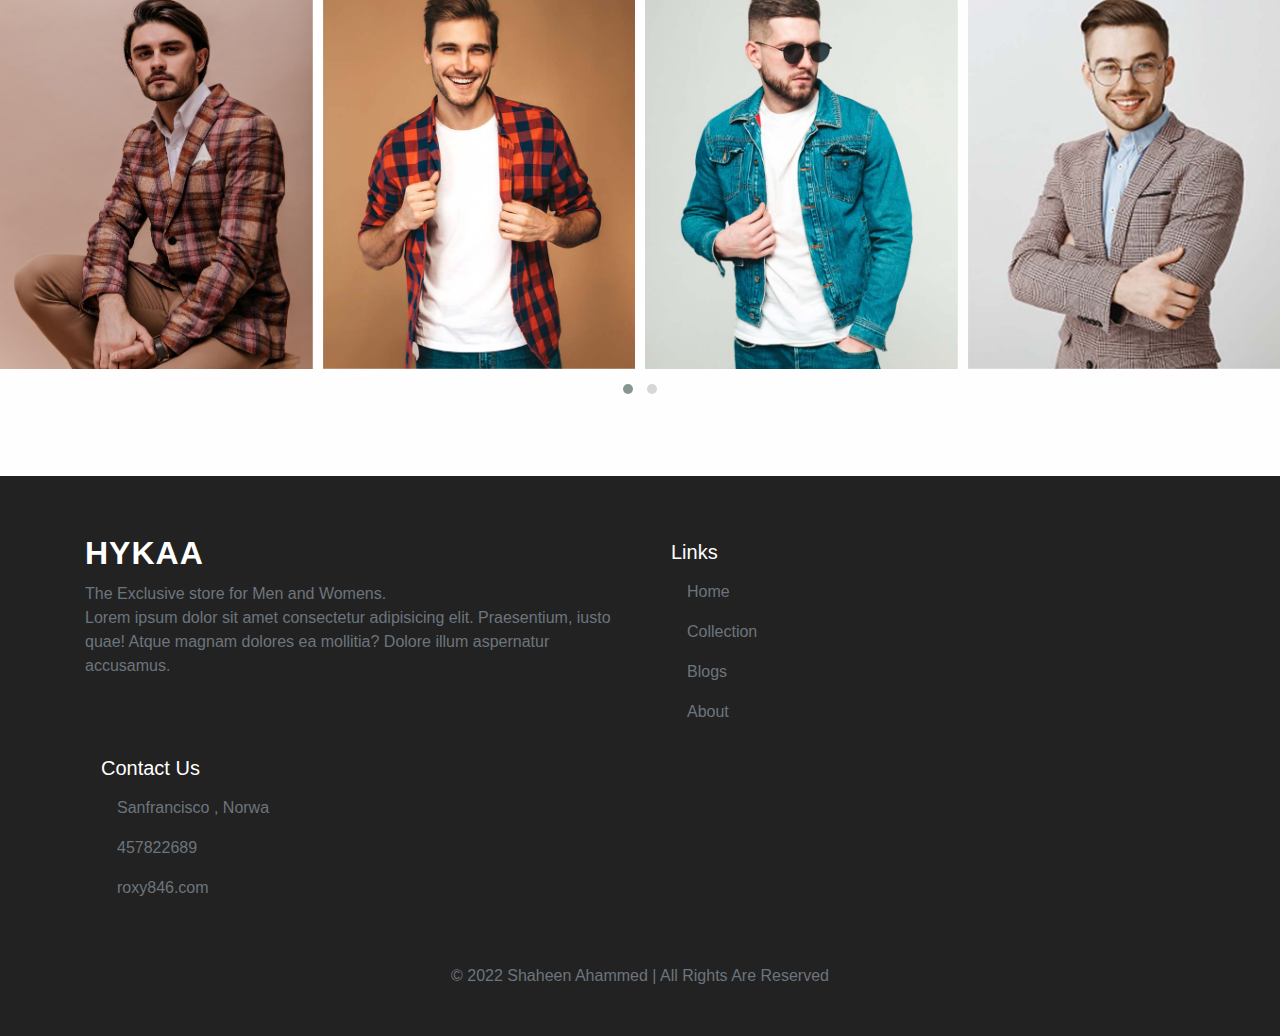
==== commit 6db97b1a: "third commit" ====
--- a/index.html
+++ b/index.html
@@ -62,27 +62,6 @@
 
 <!-- carousal -->
 
-<!-- <div id="carouselExampleFade" class="carousel slide carousel-fade" data-ride="carousel">
-  <div class="carousel-inner">
-    <div class="carousel-item active" data-interval="3000">
-      <img src="images/banner/banner3.jpg" class="w-100" alt="...">
-    </div>
-    <div class="carousel-item" data-interval="3000">
-      <img src="images/banner/banner2.jpg" class="w-100"  alt="...">
-    </div>
-    <div class="carousel-item" data-interval="1000">
-      <img src="images/banner/banner1.jpg" class="w-100"  alt="...">
-    </div>
-  </div>
-  <a class="carousel-control-prev" href="#carouselExampleFade" role="button" data-slide="prev">
-    <span class="carousel-control-prev-icon" aria-hidden="true"></span>
-    <span class="sr-only">Previous</span>
-  </a>
-  <a class="carousel-control-next" href="#carouselExampleFade" role="button" data-slide="next">
-    <span class="carousel-control-next-icon" aria-hidden="true"></span>
-    <span class="sr-only">Next</span>
-  </a>
-</div> -->
 
 <div id="carouselExampleIndicators" class="carousel slide" data-ride="carousel">
   <ol class="carousel-indicators">
@@ -130,13 +109,14 @@
 
 
 <!-- hero starts here      -->
-      <section class="hero">
+      <section class="hero pt-3 ">
         <div class="container-fluid">
+          <h4 class="text-center pb-3">EXPLORE THE PRODUCTS</h4>
             <div class="row">
-                <div class="col-md-6 p-0">
+                <div class="col-md-6 col-sm-6 p-0">
                     <img src="images/category-1.jpg" alt="" class="img-fluid">
                 </div>
-                <div class="col-md-6 right-side-hero">
+                <div class="col-md-6 col-sm-6 right-side-hero">
                     <div class="row">
                         <div class="col-md-6  categories">
                             <img src="images/category-2.jpg" alt="" class="img-fluid">
--- a/style.css
+++ b/style.css
@@ -10,6 +10,13 @@
     --p-font:1.1rem;
     --maincolor:orangered;
    
+}
+::-webkit-scrollbar{
+    width: 8px;
+}
+
+::-webkit-scrollbar-thumb{
+background-color: orangered;
 }
 body{
     font-family: system-ui, -apple-system, BlinkMacSystemFont, 'Segoe UI', Roboto, Oxygen, Ubuntu, Cantarell, 'Open Sans', 'Helvetica Neue', sans-serif;
@@ -67,6 +74,7 @@
 /* carousal----------------------------------------------------- */
 .carousel-item{
  height: 92vh;
+ overflow: hidden;
   
     /* background: no-repeat center center scroll;
     background-size: cover; */
@@ -393,16 +401,22 @@
 
 /* responsiveness */
 
-@media screen and (max-width:667px){
+@media screen and (max-width:500px){
   .carousel-inner{
     padding-top: 50px;
-    height: 40vh;
+    height: 50vh;
   }
-       
+
+  
+  
+  .carousel-item img{
+    height: 50vh;
+    
+  }
 
     .carousel-caption{
         text-align: left !important;
-        top: 0px!important;
+        top: 100px!important;
         font-family: 'Trebuchet MS', 'Lucida Sans Unicode', 'Lucida Grande', 'Lucida Sans', Arial, sans-serif;
 
     }
@@ -459,14 +473,38 @@
     }
     
 }
-
-
+@media screen and (min-width:501px)and (max-width:667px){
+    .carousel-inner{
+      padding-top: 50px;
+      height: 70vh;
+    }
+    .carousel-caption h5 {
+        font-size: 2rem;
+        font-weight: 700;
+        letter-spacing: 2px;
+        margin-top: px;
+       
+    }
+  
+
+    .carousel-item img{
+      height: 70vh;
+      
+  
+    }
+
+}
 
 @media screen and (min-width:668px) and (max-width:997px){
     .carousel-inner{
       padding-top: 50px;
-      height: 70vh;
-    }
+      height: 100vh;
+    }
+    .carousel-item img{
+        height: 100vh;
+        
+    
+      }
 
     .carousel-caption h5{
         font-size: 2rem;
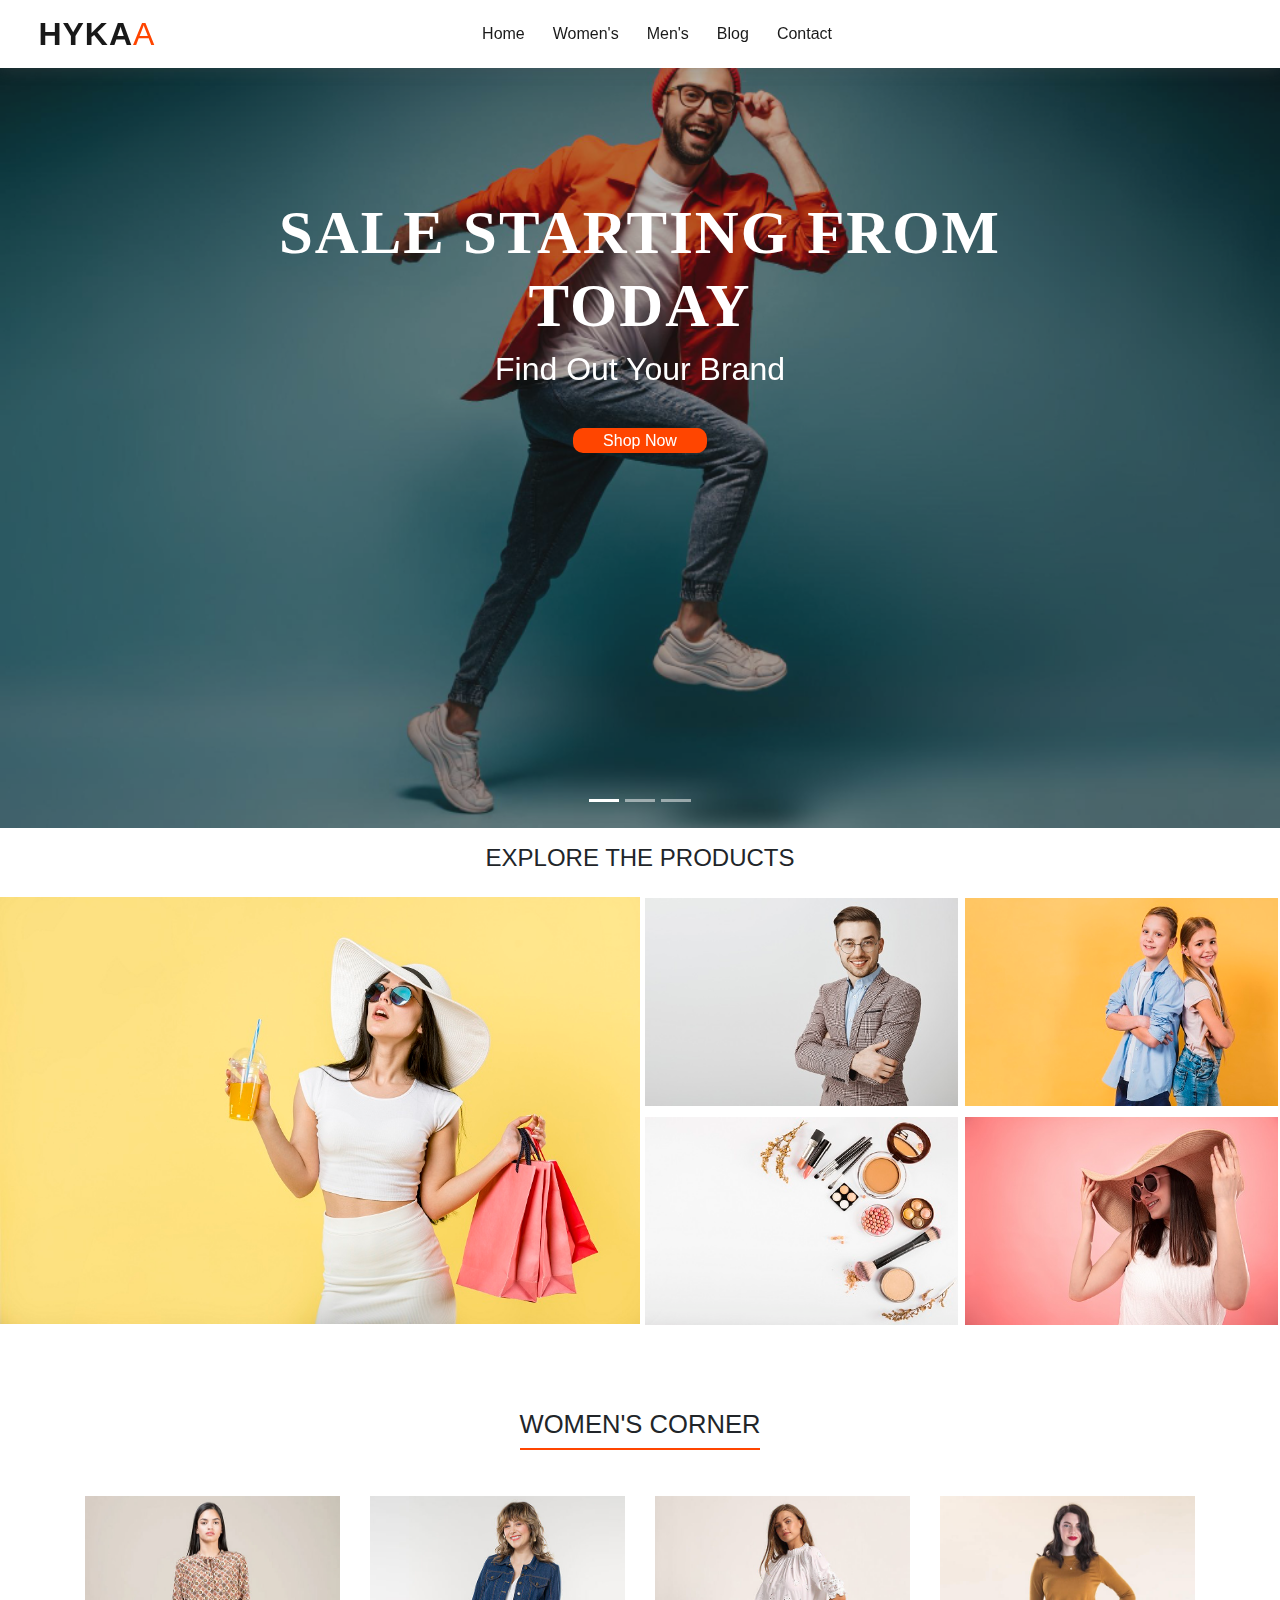
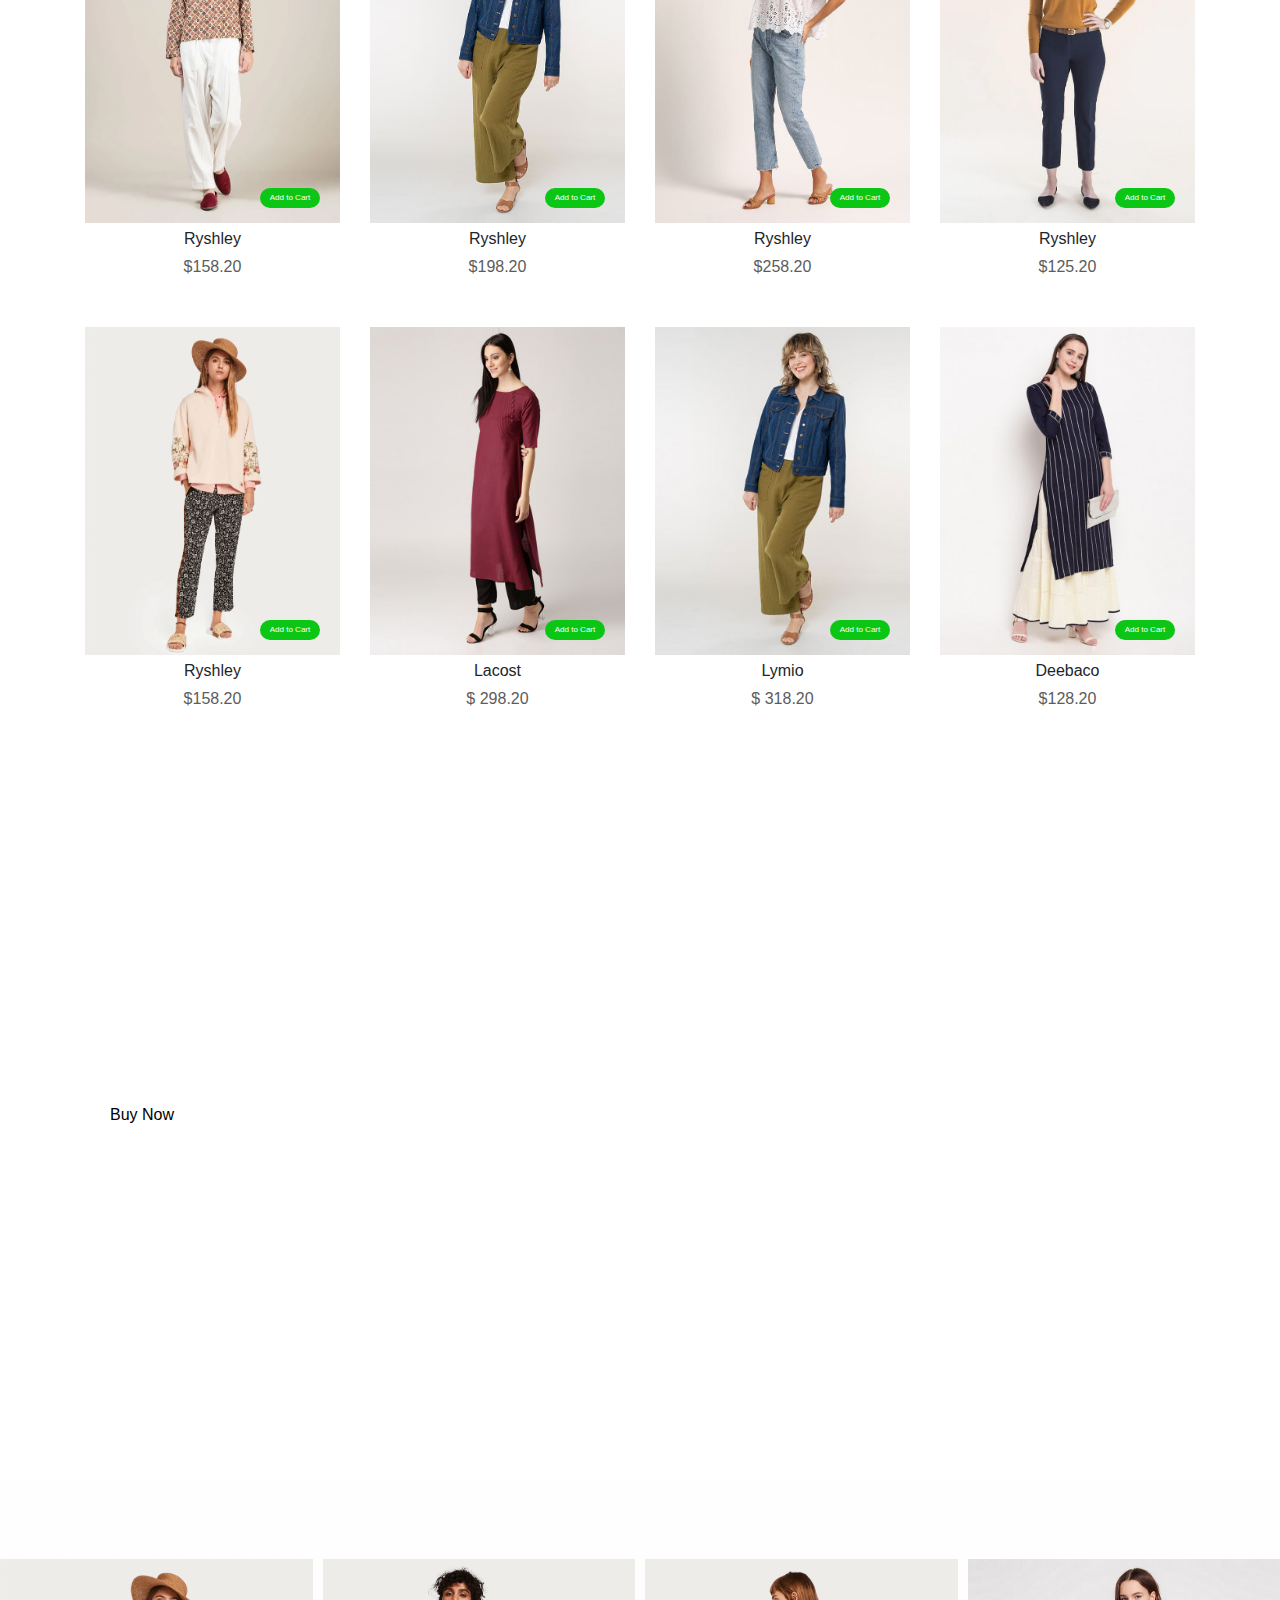
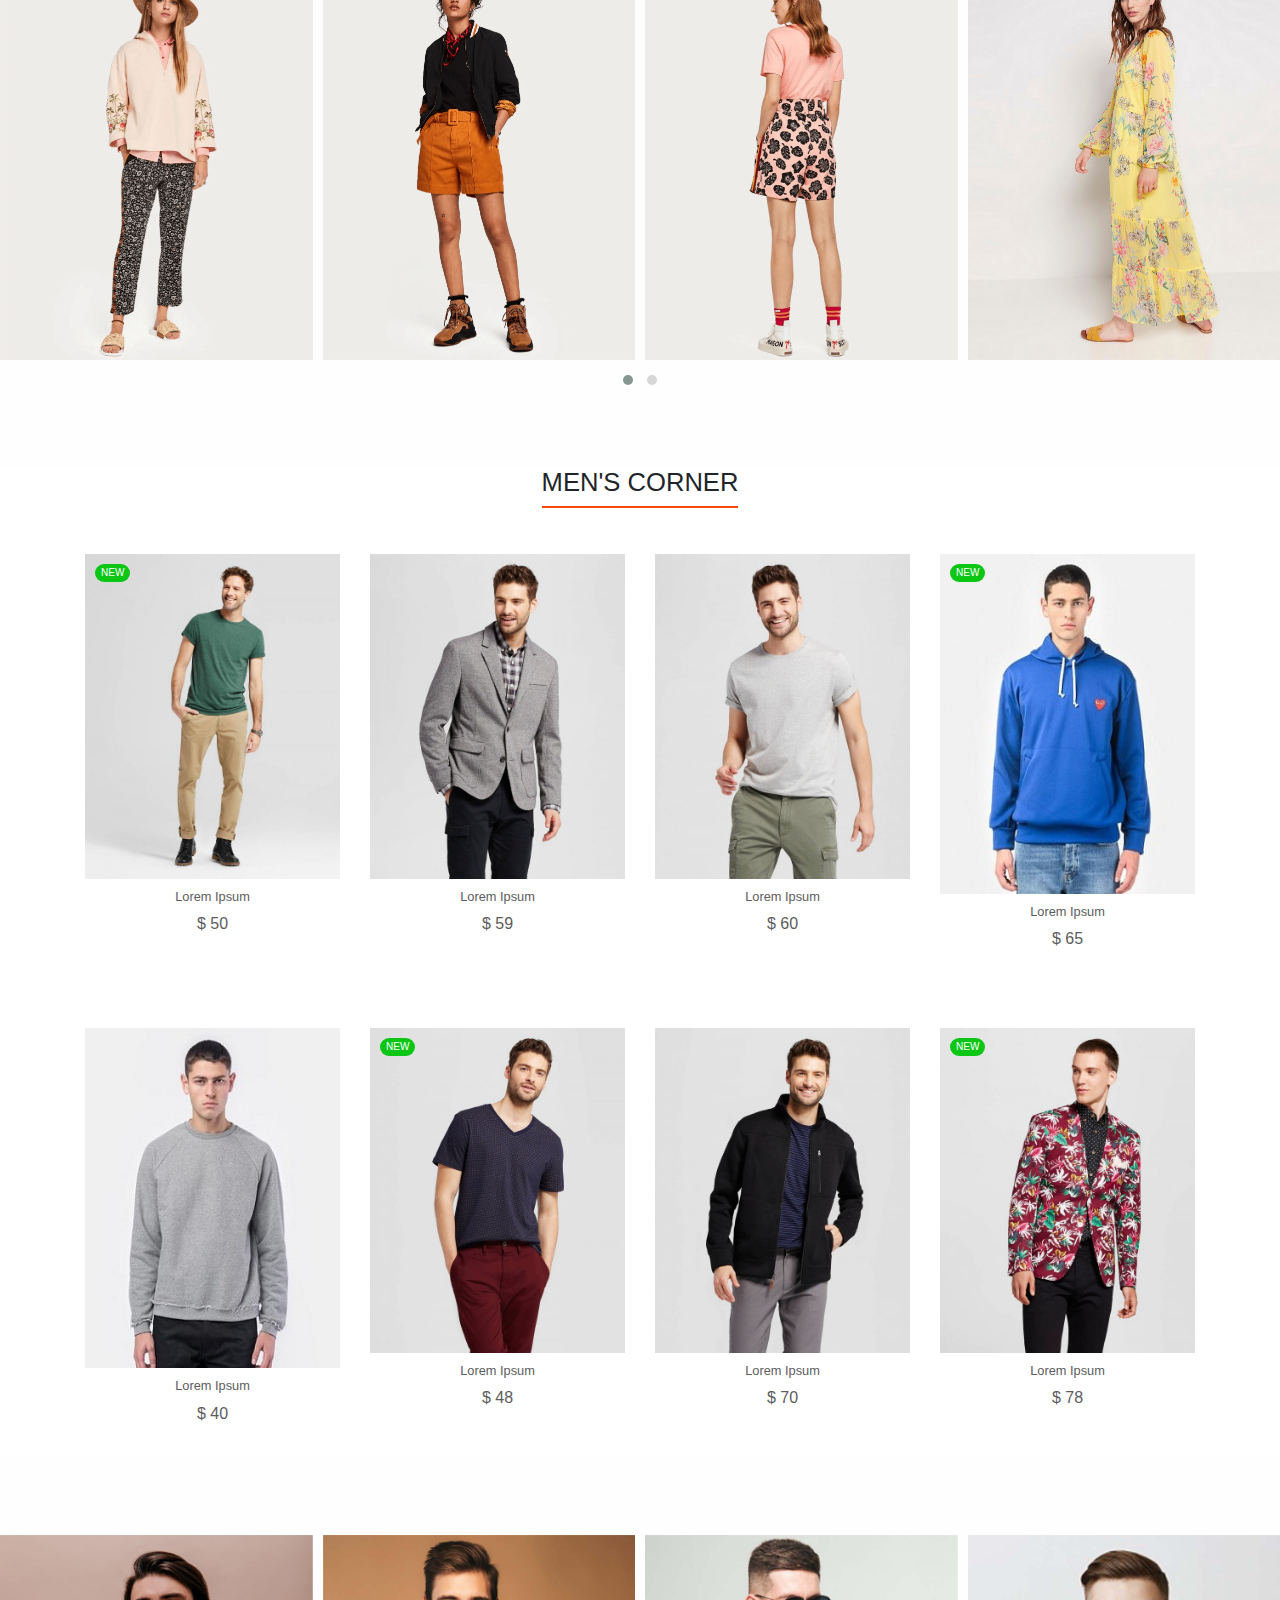
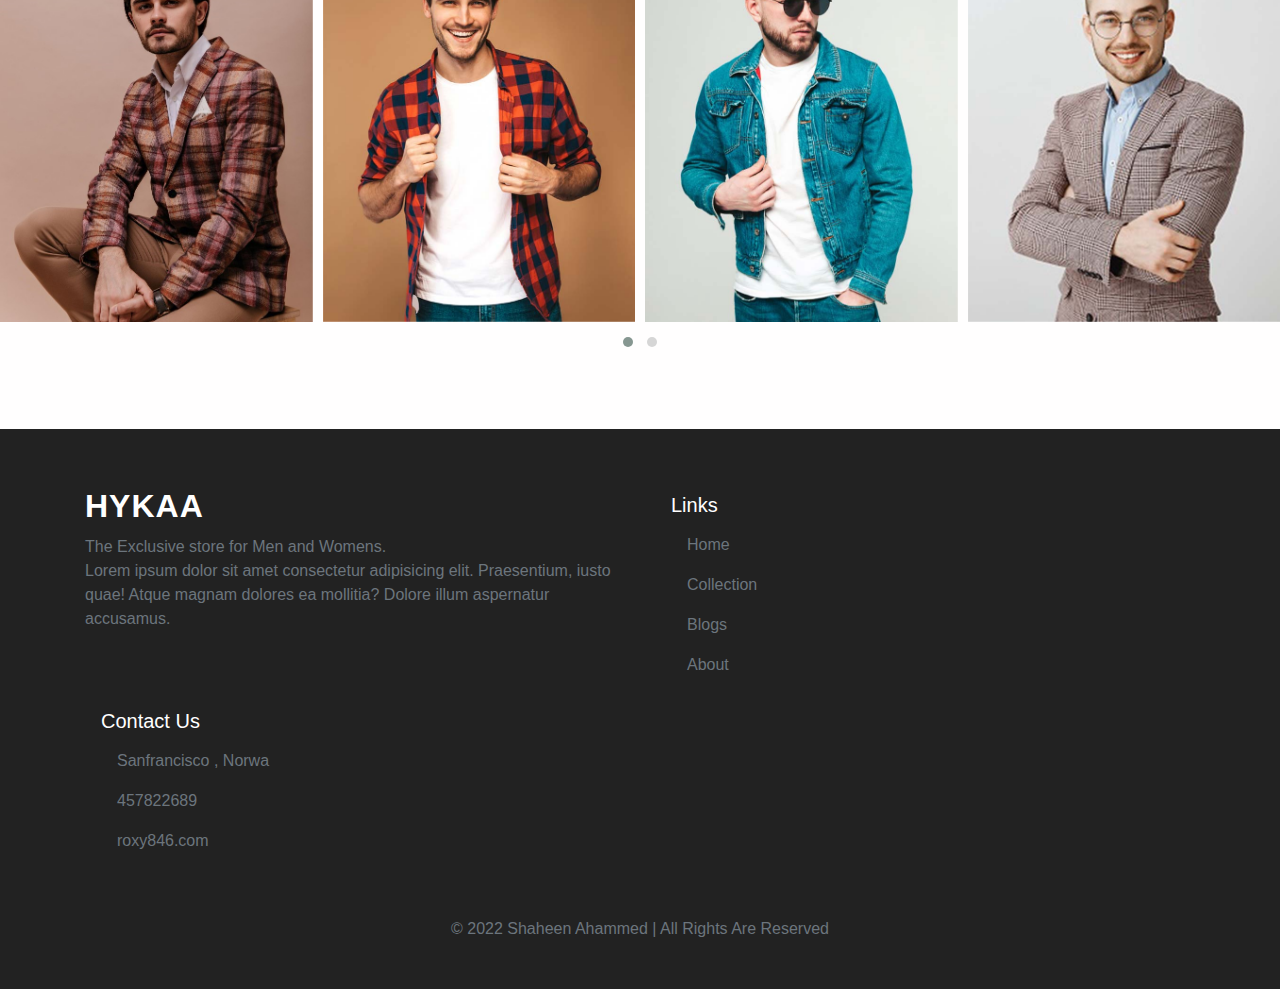
==== commit 98c04f3c: "fourth commmit" ====
--- a/index.html
+++ b/index.html
@@ -289,7 +289,7 @@
         <div class="row">
 
           <div class="col-md-3 col-sm-6 one">
-            <div class="product-item o">
+            <div class="product-item mb-4">
               <img src="images/mens/Mens-Standard-Fit-Short-Sleeve-Crew-T-Shirt03-600x764.jpg" alt="">
 
               <div class="layer">
@@ -313,7 +313,7 @@
           </div>
 
           <div class="col-md-3 col-sm-6">
-            <div class="product-item">
+            <div class="product-item  mb-4">
               <img src="images/mens/Mens-Standard-Fit-Deconstructed-Knit-Blazer01-600x764.jpg" alt="">
               <div class="layer">
                 <i class="fa-solid fa-heart"></i>
@@ -340,7 +340,7 @@
          
 
           <div class="col-md-3 col-sm-6">
-            <div class="product-item">
+            <div class="product-item mb-4">
               <img src="images/mens/Mens-Standard-Fit-Crew-T-Shirt01-600x764.jpg" alt="">
               <div class="layer">
                 <i class="fa-solid fa-heart"></i>
@@ -362,7 +362,7 @@
           </div>
 
           <div class="col-md-3 col-sm-6">
-            <div class="product-item">
+            <div class="product-item mb-4">
               <img src="images/product-4.jpg" alt="">
               <div class="layer">
                 <i class="fa-solid fa-heart"></i>
@@ -387,7 +387,7 @@
 
         <div class="row mt-5">
           <div class="col-md-3 col-sm-6">
-            <div class="product-item">
+            <div class="product-item mb-4">
               <img src="images/product-5.jpg" alt="">
               <div class="layer">
                 <i class="fa-solid fa-heart"></i>
@@ -410,7 +410,7 @@
           </div>
 
           <div class="col-md-3 col-sm-6">
-            <div class="product-item">
+            <div class="product-item mb-4">
               <img src="images/mens/Mens-Standard-Fit-Short-Sleeve-V-Neck-T-Shirt01-1-600x764.jpg" alt="">
               <div class="layer">
                 <i class="fa-solid fa-heart"></i>
@@ -433,7 +433,7 @@
           </div>
 
           <div class="col-md-3 col-sm-6">
-            <div class="product-item">
+            <div class="product-item mb-4">
               <img src="images/mens/Mens-Standard-Fit-Sweater-Fleece-Jacket01-600x764.jpg" alt="">
               <div class="layer">
                 <i class="fa-solid fa-heart"></i>
@@ -454,7 +454,7 @@
             </div>
           </div>
           <div class="col-md-3 col-sm-6">
-            <div class="product-item">
+            <div class="product-item mb-4">
               <img src="images/mens/WD·NY-Black-Mens-Palm-Burgundy-Jacket01-600x764.jpg" alt="">
               <div class="layer">
                 <i class="fa-solid fa-heart"></i>
--- a/style.css
+++ b/style.css
@@ -177,7 +177,7 @@
     background-color: orangered;
 }
 .product-item{
-    height: 450px;
+    
     overflow: hidden;
     position: relative;
 }
@@ -222,7 +222,7 @@
 
 .product-item img{
     width: 100%;
-    height: 350px;
+    /* height: 350px; */
 }
 
 .product-details h6{
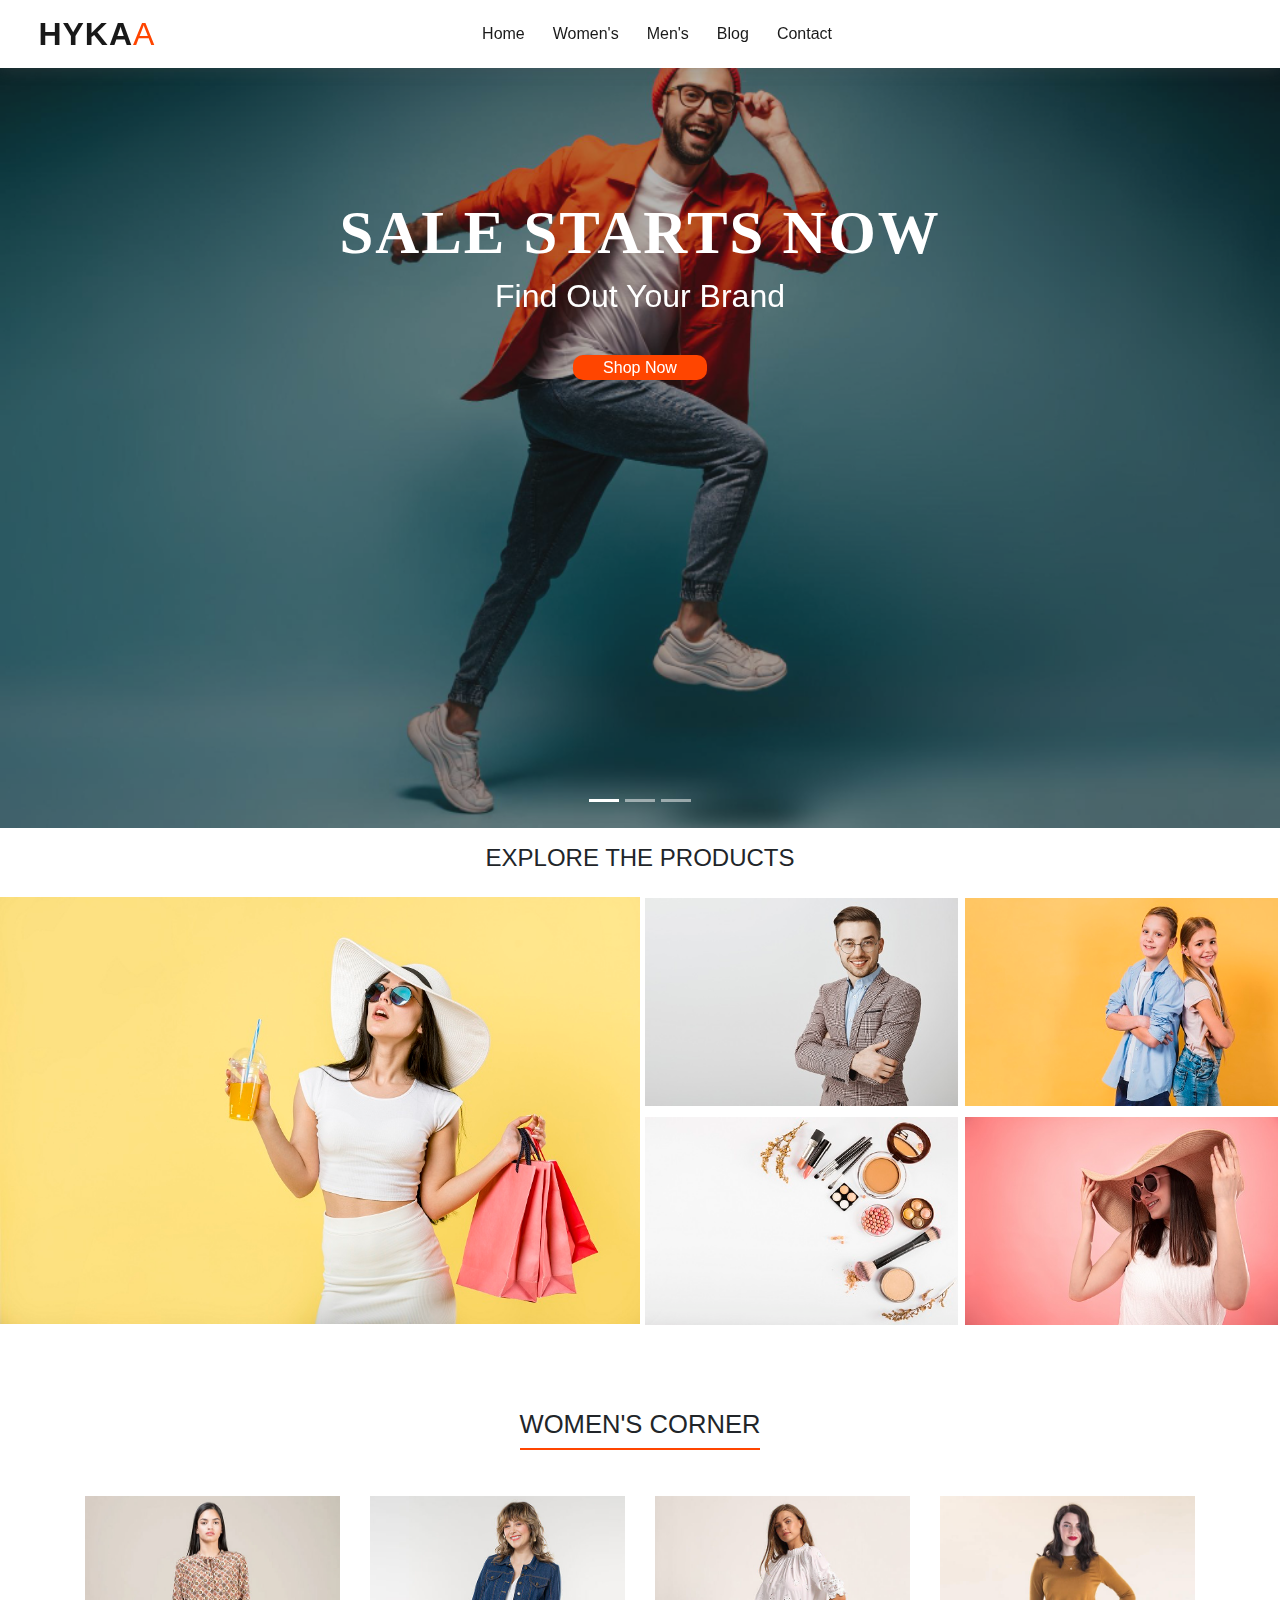
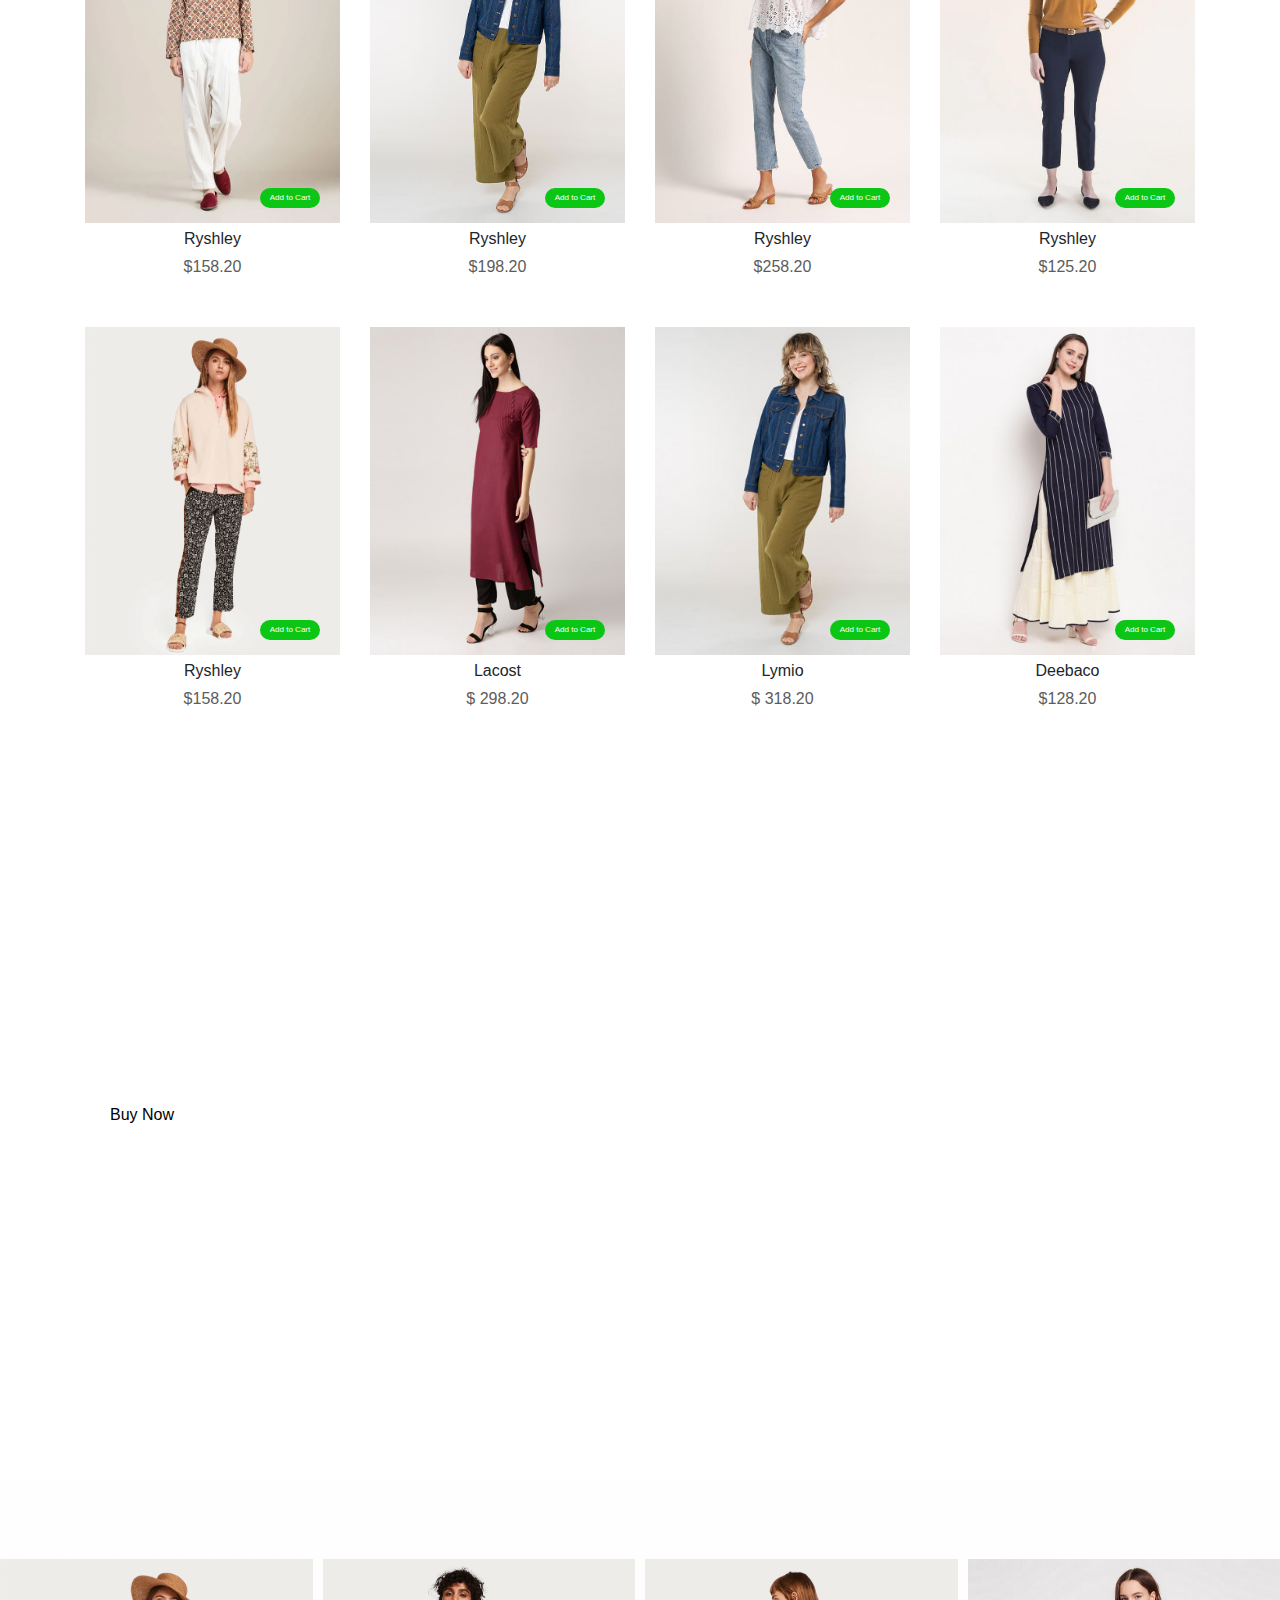
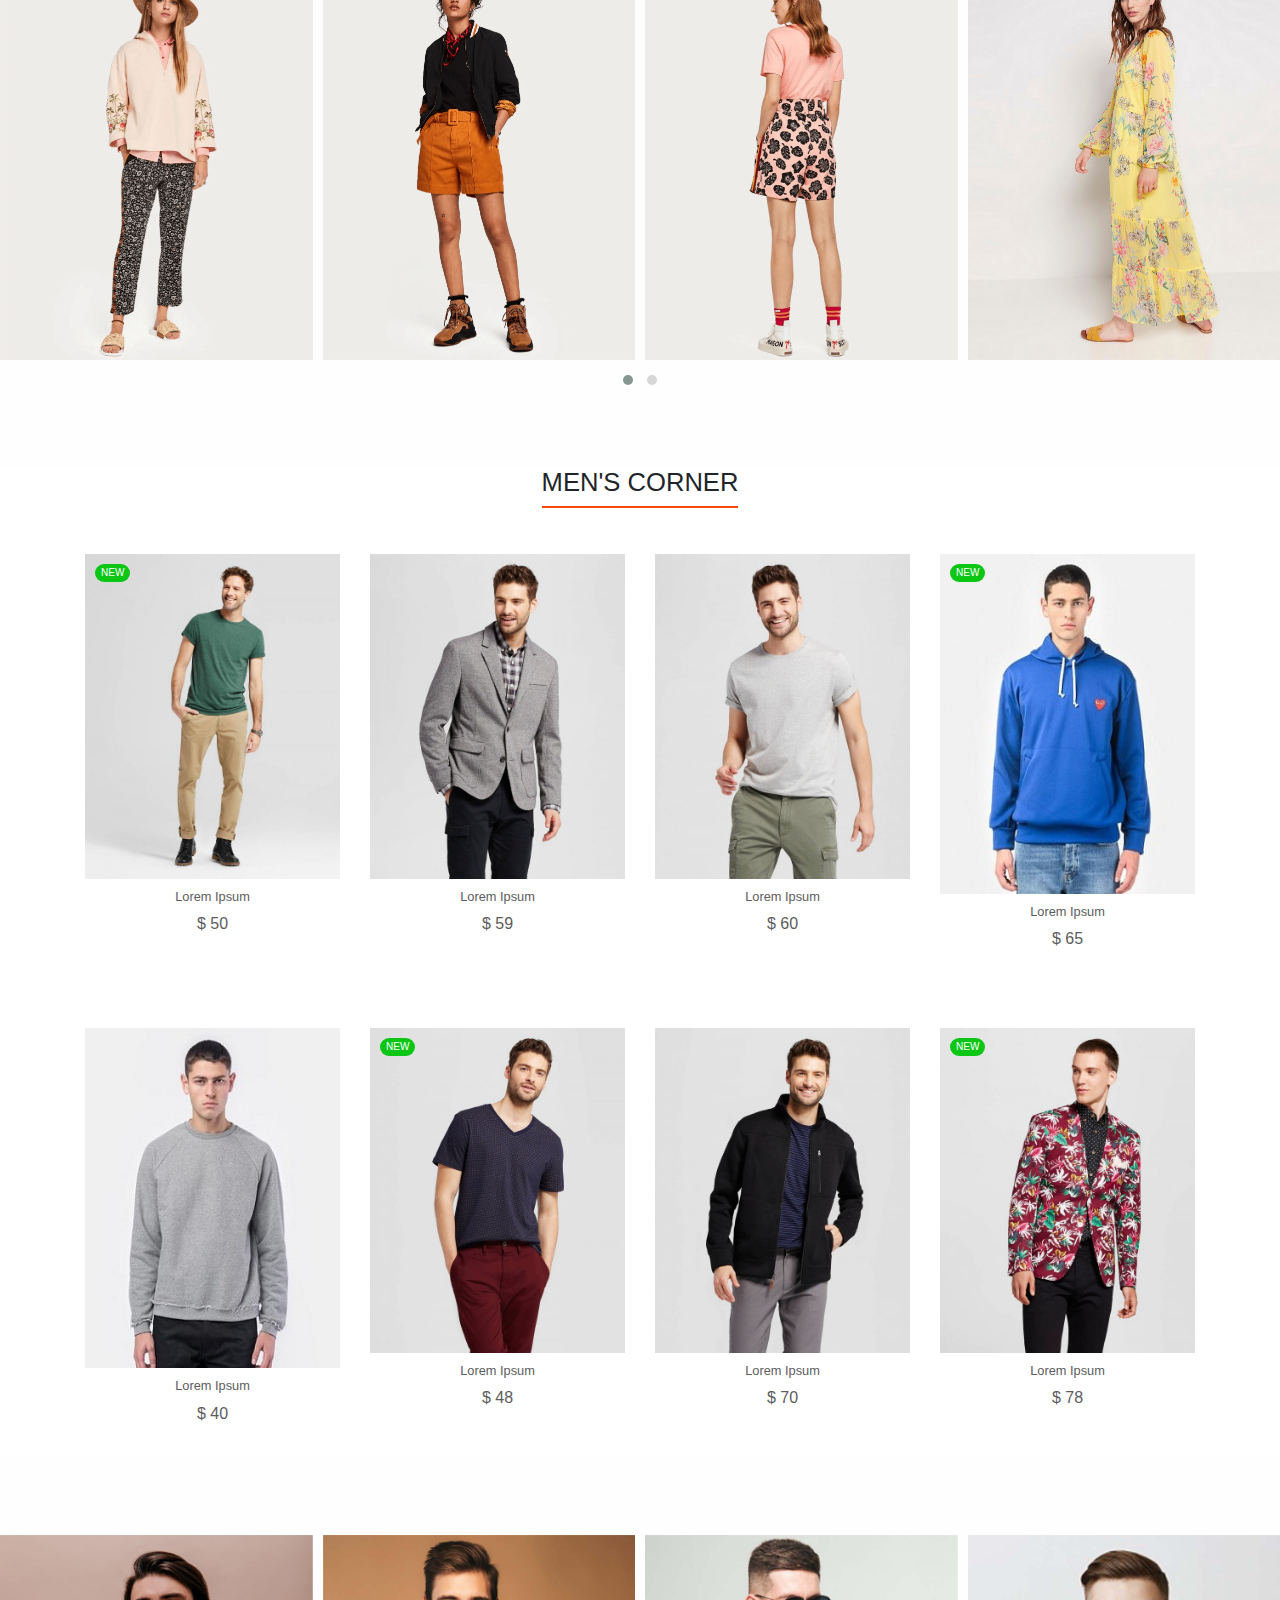
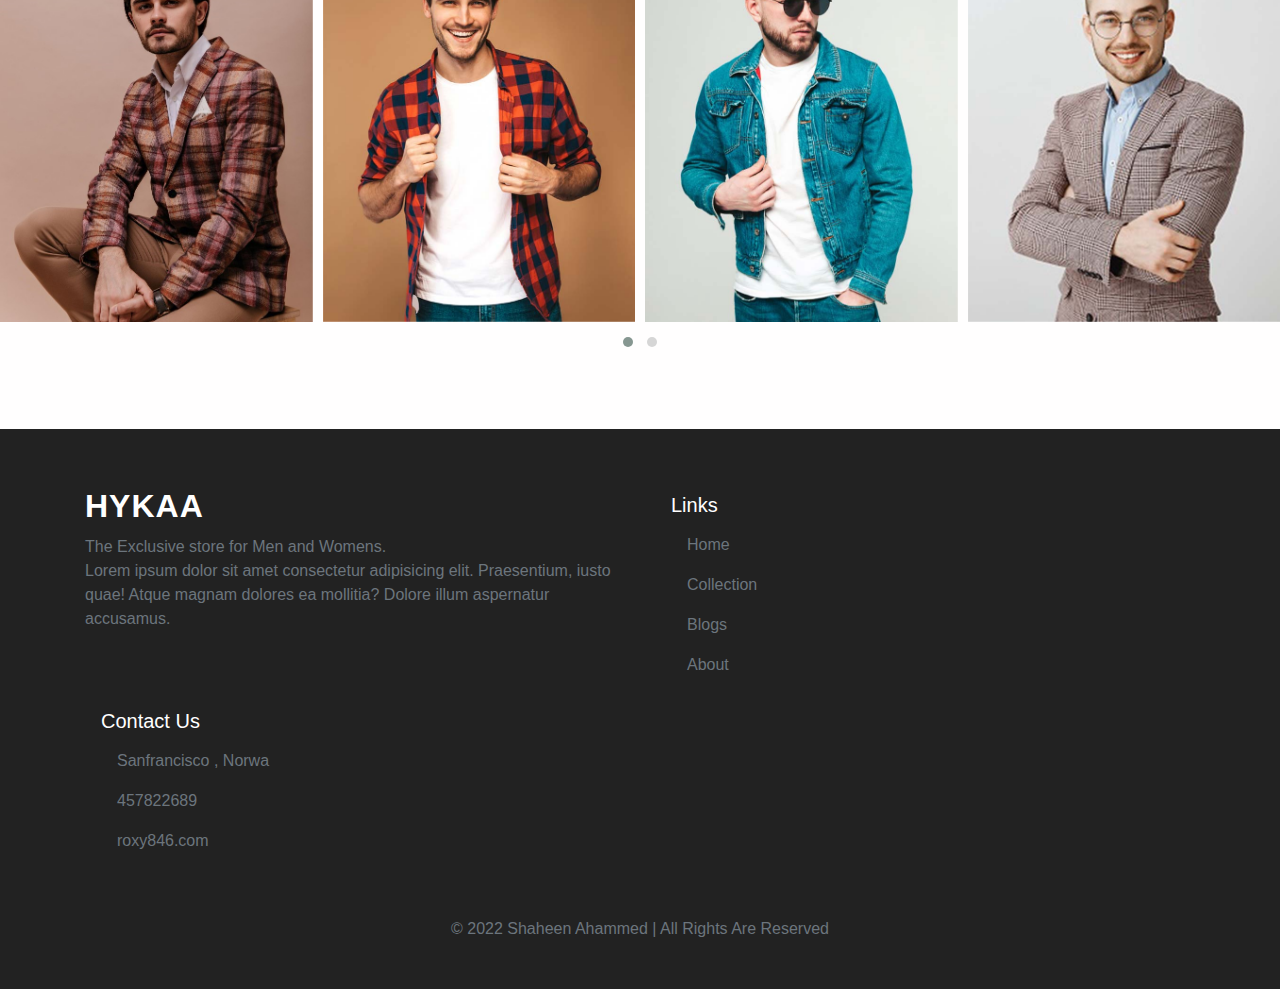
==== commit 4e978ada: "carousel updated" ====
--- a/index.html
+++ b/index.html
@@ -73,7 +73,7 @@
     <div class="carousel-item active">
       <img src="images/banner/banner3.jpg" class="w-100 img-fluid" alt="...">
       <div class="carousel-caption">
-        <h5>SALE STARTING FROM TODAY</h5>
+        <h5>SALE STARTS NOW</h5>
         <p>find out your brand</p>
         <a class="" href="#special">Shop Now</a>
       </div>
@@ -82,7 +82,7 @@
     <div class="carousel-item">
       <img src="images/banner/banner1.jpg" class=" w-100 img-fluid" alt="...">
       <div class="carousel-caption">
-        <h5>MAKE EVERY DAY MORE FUN</h5>
+        <h5>MAKE EVERY DAY FUN</h5>
         <p>Up to 70% Off</p>
         <a class="" href="#special">Shop Now</a>
       </div>
@@ -519,16 +519,16 @@
         <h5 class="ml-3 mt-3">Links</h5>
         <ul class="list-unstyled ml-3">
           <li class="my-3">
-            <a href="" class="text-white text-decoration-none text-muted"><i class="fa fa-chevron-right me-1 mr-3"></i> Home</a>
-          </li>
-          <li class="my-3">
-            <a href="" class="text-white text-decoration-none text-muted"><i class="fa fa-chevron-right me-1 mr-3"></i> Collection</a>
-          </li>
-          <li class="my-3">
-            <a href="" class="text-white text-decoration-none text-muted"><i class="fa fa-chevron-right me-1 mr-3"></i>Blogs</a>
-          </li>
-          <li class="my-3">
-            <a href="" class="text-white text-decoration-none text-muted"><i class="fa fa-chevron-right me-1 mr-3"></i>About</a>
+            <a href="index.html" class="text-white text-decoration-none text-muted"><i class="fa fa-chevron-right me-1 mr-3"></i> Home</a>
+          </li>
+          <li class="my-3">
+            <a href="#special" class="text-white text-decoration-none text-muted"><i class="fa fa-chevron-right me-1 mr-3"></i> Collection</a>
+          </li>
+          <li class="my-3">
+            <a href="blogs.html" class="text-white text-decoration-none text-muted"><i class="fa fa-chevron-right me-1 mr-3"></i>Blogs</a>
+          </li>
+          <li class="my-3">
+            <a href="#" class="text-white text-decoration-none text-muted"><i class="fa fa-chevron-right me-1 mr-3"></i>About</a>
           </li>
         </ul>
        </div>
--- a/style.css
+++ b/style.css
@@ -404,24 +404,24 @@
 @media screen and (max-width:500px){
   .carousel-inner{
     padding-top: 50px;
-    height: 50vh;
+    height: 40vh;
   }
 
   
   
   .carousel-item img{
-    height: 50vh;
+    height: 40vh;
     
   }
 
     .carousel-caption{
         text-align: left !important;
-        top: 100px!important;
+        top: 20px!important;
         font-family: 'Trebuchet MS', 'Lucida Sans Unicode', 'Lucida Grande', 'Lucida Sans', Arial, sans-serif;
 
     }
     .carousel-caption h5{
-        font-size: 1.5rem;
+        font-size: 1.1rem;
         font-family: 'Secular One', serif;
         font-weight: 700;
         width: 100%;
@@ -429,19 +429,21 @@
     }
     .carousel-caption p {
         padding: 3px 15px;
-        font-size: 1rem;
+        font-size: 0.8rem;
         line-height: 1;
         font-weight: 500;
         margin-bottom: 10px;
         width: 100%;
     }
     .carousel-caption a{
-        font-size: 12px;
+        font-size: 10px;
         padding: 4px 10px;
         line-height: 1;
         margin-top:0!important;
         margin-left: 15px;
     }
+
+ 
 
     #collection {
         margin-top: -200px!important;
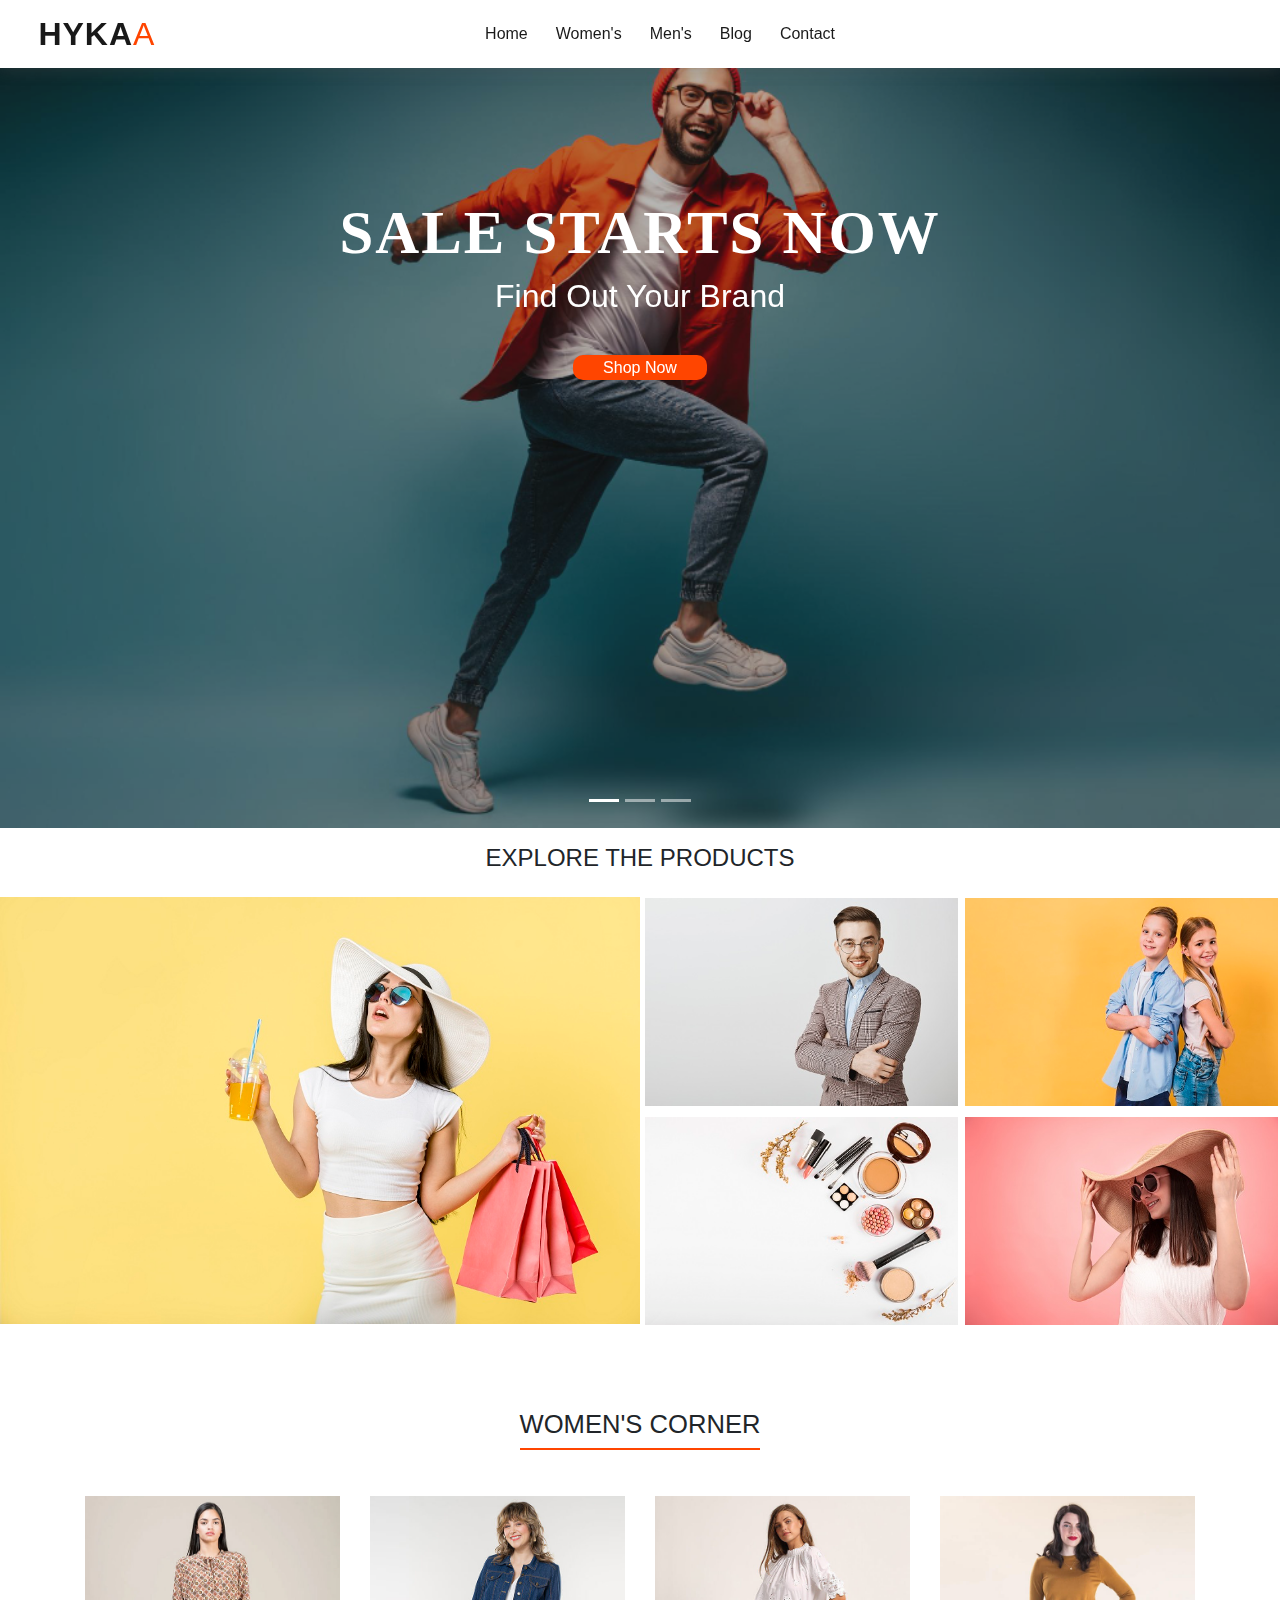
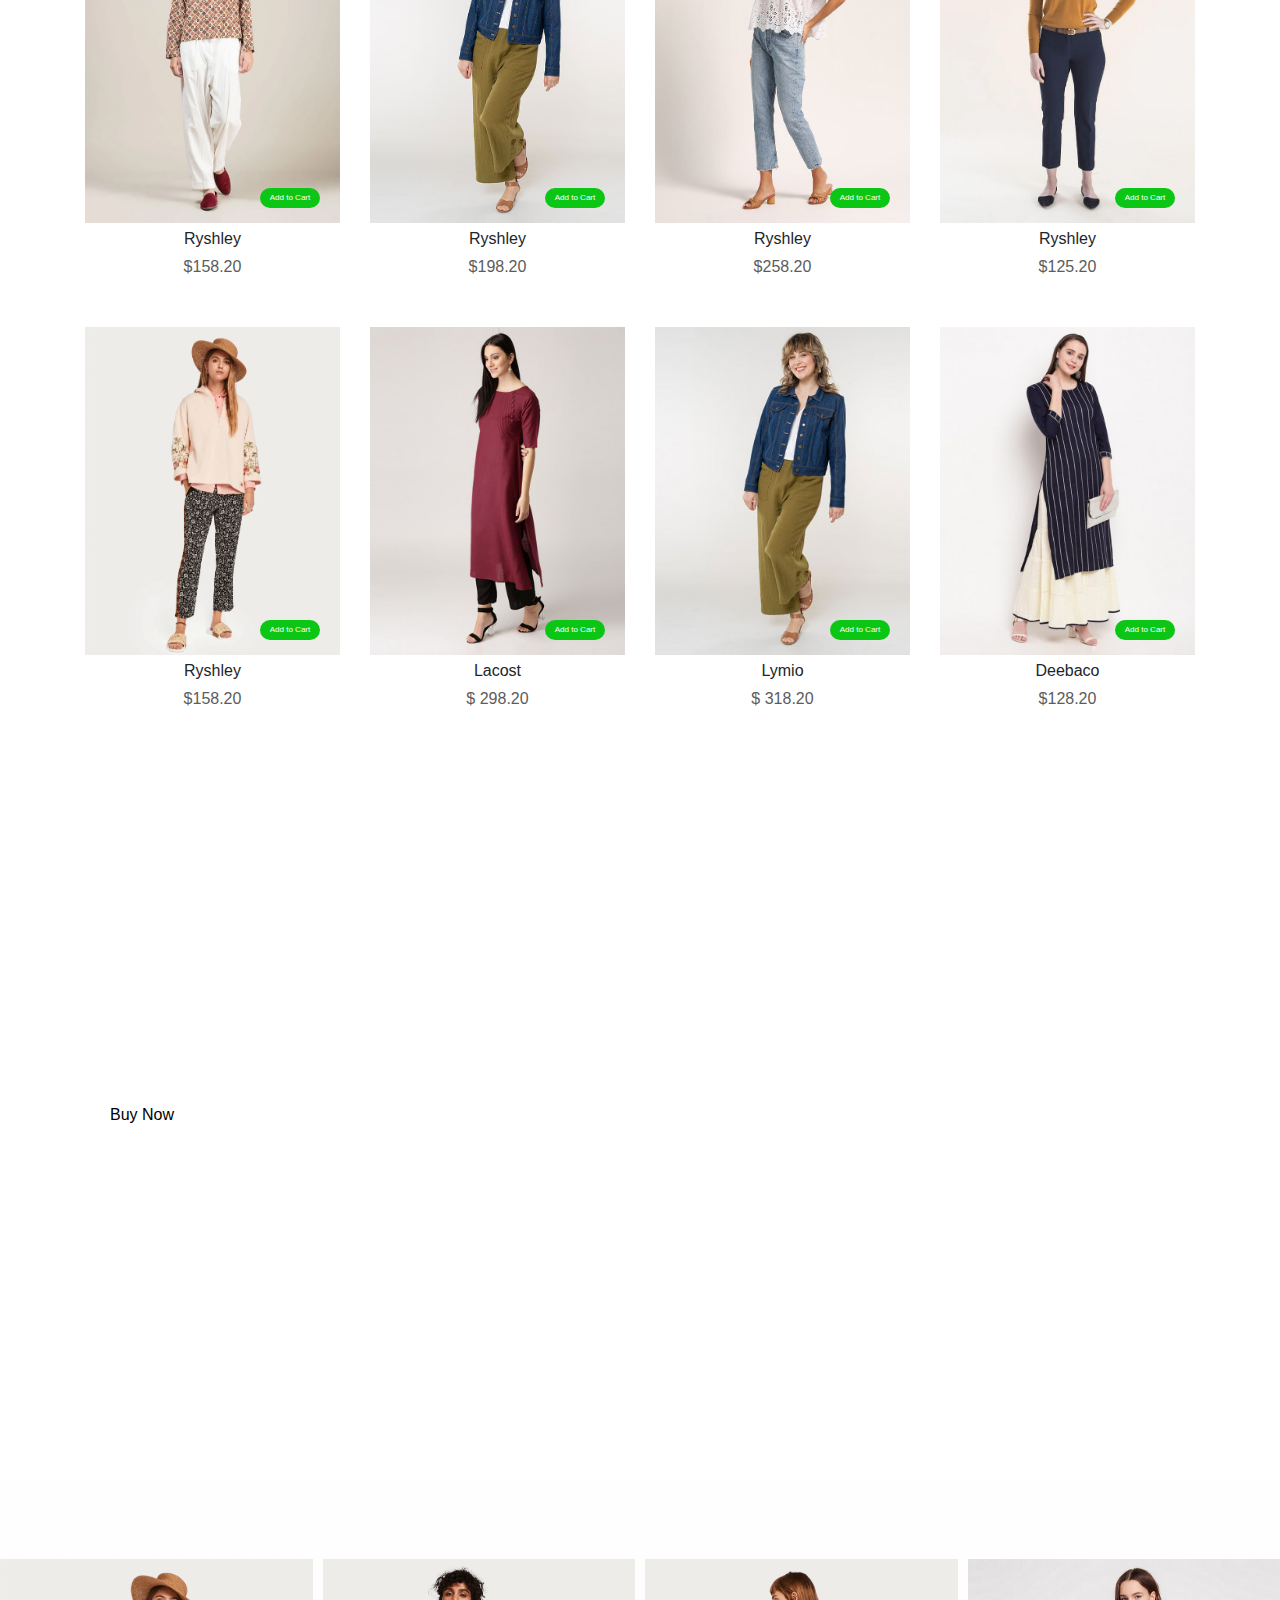
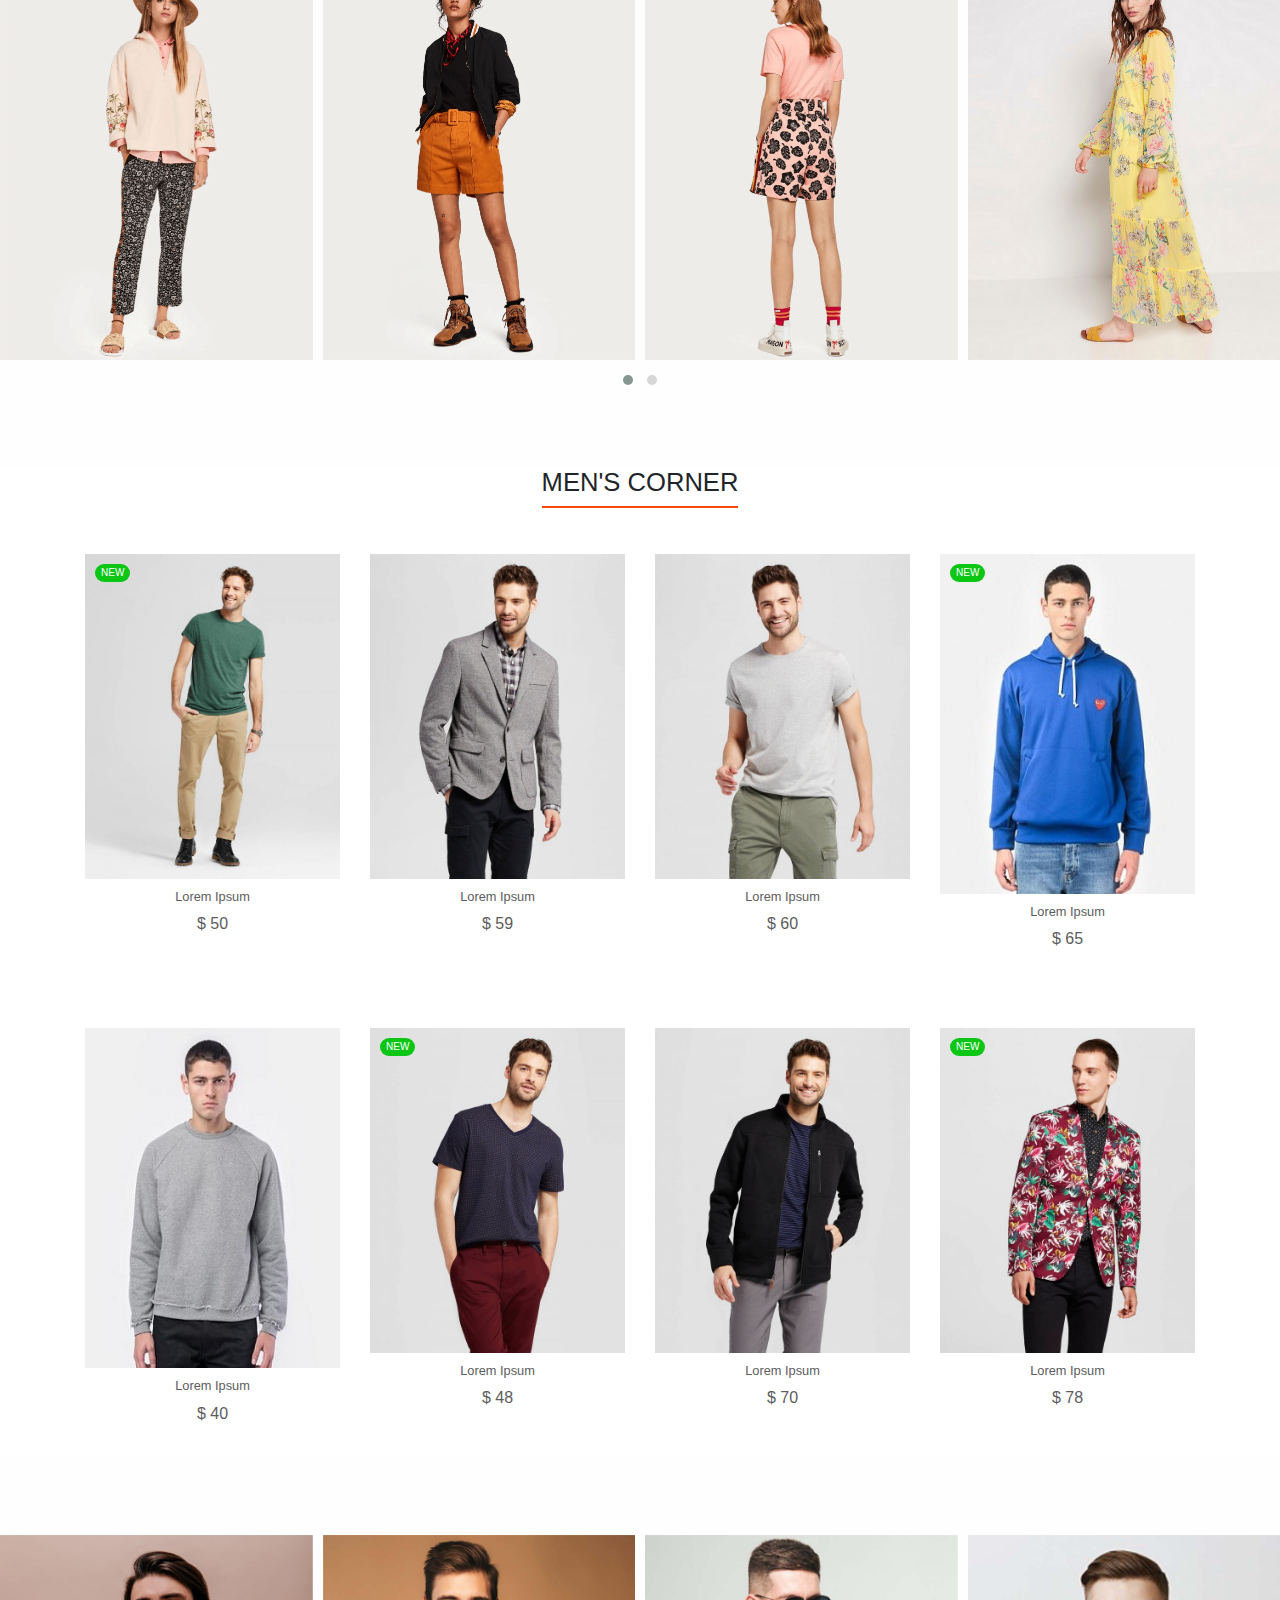
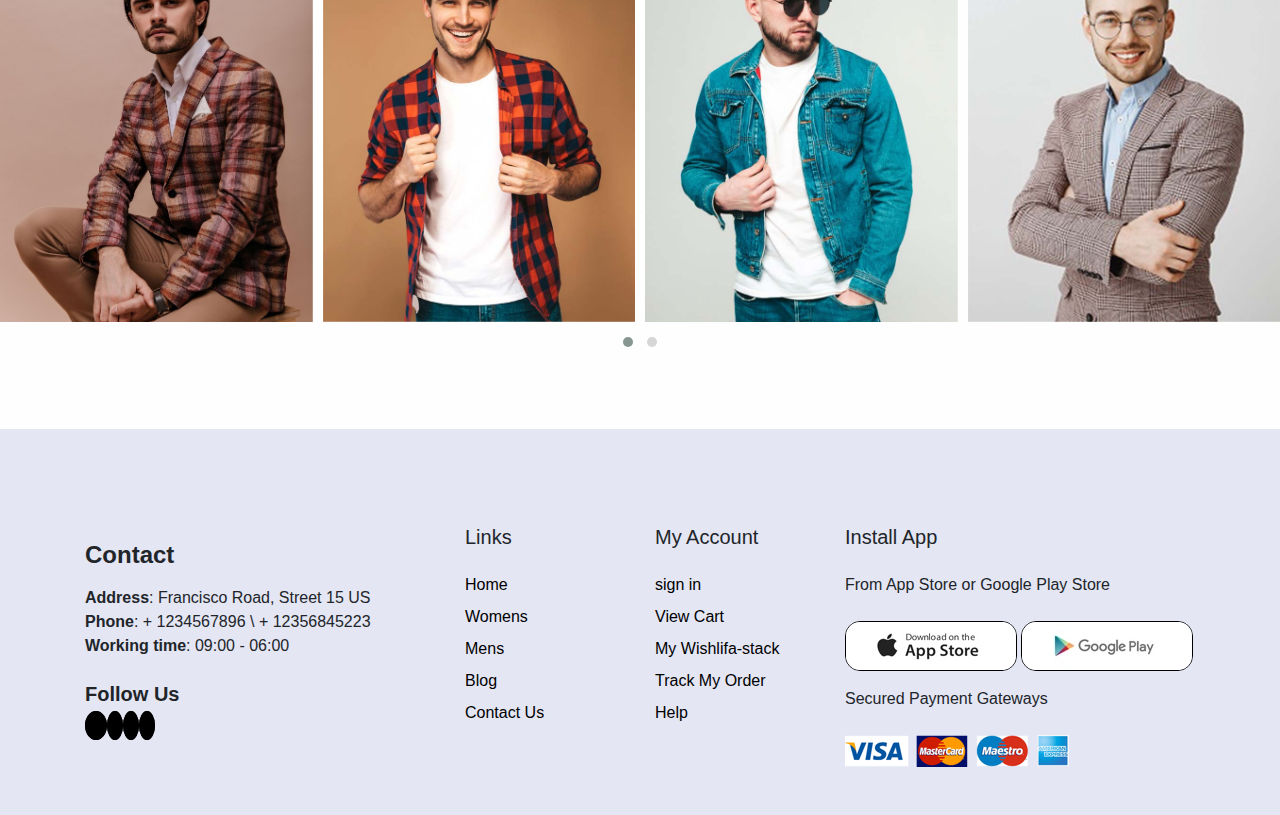
==== commit 4bb04663: "images,cart updated" ====
--- a/index.html
+++ b/index.html
@@ -43,13 +43,13 @@
               </li>
 
               <li class="nav-item active">
-                <a class="nav-link" href="#footer">Contact</a>
+                <a class="nav-link" href="#contacts">Contact</a>
               </li>
           </ul>
           <div class="navicon">
             <button type="button" class="btn"><i class="fa-solid fa-magnifying-glass"></i></button>
             <button type="button" class="btn"><i class="fa-solid fa-heart"></i></button></button>
-            <button type="button" class="btn"><i class="fa-solid fa-cart-shopping"></i></button></button>
+            <a href="cart.html"><button type="button" class="btn"><i class="fa-solid fa-cart-shopping"></i></button></button></a>
           </div>
 
           <!-- <form class="form-inline my-2 my-lg-0">
@@ -507,15 +507,15 @@
 
 
     <!-- footer area -->
-   <footer id="footer" class="footer py-5 ">
+   <!-- <footer id="footer" class="footer py-4 ">
     <div class="container">
       <div class="row text-white">
-        <div class="col-md-6 brandetail"> 
+        <div class="col-md-6 col-lg-4 brandetail"> 
         <a href="#header" class="text-white text-uppercase text-decoration-none navbar-brand">HYKAA</a> <br>
         <span class="text-white text-muted">The Exclusive store for Men and Womens. <br>Lorem ipsum dolor sit amet consectetur adipisicing elit. Praesentium, iusto quae! Atque magnam dolores ea mollitia? Dolore illum aspernatur accusamus.</span>
         </div>
 
-       <div class="links col-md-6 ">
+       <div class="links col-md-6 col-lg-4">
         <h5 class="ml-3 mt-3">Links</h5>
         <ul class="list-unstyled ml-3">
           <li class="my-3">
@@ -549,11 +549,65 @@
         </ul>
        </div>
     </div>
-      <div class="text-center mt-5">
+      <div class="text-center mt-2 p-3">
       <span class="text-muted ">&copy 2022  Shaheen Ahammed | All Rights Are Reserved</span>
       </div>
     </div>
-   </footer>
+
+   </footer> -->
+
+
+   <section class="footer" id="contacts">
+    <div class="container py-5">
+        <div class="row">
+            <div class="col-lg-4 col-md-6 col-12">
+                <img class="mt-5" src="/img/logo.png" alt="">
+                <h4 class="mt-3 mb-3"><b>Contact</b></h4>
+                <p class="p-0 m-0"><b>Address</b>: Francisco Road, Street 15 US</p>
+                <p class="p-0 m-0"><b>Phone</b>: + 1234567896 \ + 12356845223</p>
+                <p class="p-0 m-0"><b>Working time</b>: 09:00 - 06:00</p>
+                <h5 class="mt-4"><b>Follow Us</b></h5>
+                <div class="icons">
+                    <i class="fa-brands fa-facebook-f"></i>
+                    <i class="fa-brands fa-twitter"></i>
+                    <i class="fa-brands fa-instagram"></i>
+                    <i class="fa-brands fa-github"></i>
+                </div>
+            </div>
+            <div class="col-lg-2 col-md-3 col-12">
+                <h5 class="mt-5">Links</h5>
+                <div class="list mt-4">
+                    <a href=""><p class="m-0 p-0 mb-2">Home</p></a>
+                    <a href="#special"><p class="m-0 p-0 mb-2">Womens</p></a>
+                    <a href="#men"><p class="m-0 p-0 mb-2">Mens</p></a>
+                    <a href="blogs.html"><p class="m-0 p-0 mb-2">Blog</p></a>
+                    <a href="#contacts"><p class="m-0 p-0 mb-2">Contact Us</p></a>
+                </div>
+            </div>
+            <div class="col-lg-2 col-md-3 col-12">
+                <h5 class="mt-5">My Account</h5>
+                <div class="list mt-4">
+                    <a href=""><p class="m-0 p-0 mb-2">sign in</p></a>
+                    <a href="cart.html"><p class="m-0 p-0 mb-2">View Cart</p></a>
+                    <a href=""><p class="m-0 p-0 mb-2">My Wishlifa-stack</p></a>
+                    <a href=""><p class="m-0 p-0 mb-2">Track My Order</p></a>
+                    <a href=""><p class="m-0 p-0 mb-2">Help</p></a>
+                </div>
+            </div>
+            <div class="col-lg-4 col-md-6 col-12">
+                <h5 class="mt-5">Install App</h5>
+                <p class="mt-4">From App Store or Google Play Store</p>
+                <div class="apps">
+                    <img class="mt-2" src="/images/pay/app.jpg" alt="">
+                    <img class="mt-2" src="/images/pay/play.jpg" alt="">
+                </div>
+                <p class="m-0 p-0 mb-4 mt-3">Secured Payment Gateways</p>
+                <img src="/images/pay/pay.png" alt="">
+            </div>
+            
+        </div>
+    </div>
+</section>
 
    
 
--- a/style.css
+++ b/style.css
@@ -373,11 +373,44 @@
 }
 
 
-/* footer */
+/* footer ================== section  */
 .footer{
-    background-color: #222;
-}
-
+    background-color: #e4e6f4;
+}
+.footer .icons i{
+    background: black;
+    border-radius: 50%;
+    color: white;
+    padding: 5px 7px;
+    cursor: pointer;
+    border: 1px solid black;
+    transition: 0.8s ease;
+}
+.footer .icons i.fa-facebook-f{
+    padding: 5px 10px;    
+}
+.footer .icons i:hover{
+    color: black;
+    background-color: white;
+    border: 1px solid black;
+}
+.footer .list a{
+    color: black;
+    text-decoration: none;
+    transition: 0.8s ease;
+}
+.footer .list a:hover{
+    color: coral;
+}
+.footer .apps img{
+    border: 1px solid black;
+    border-radius: 15px;
+    cursor: pointer;
+    transition: 0.8s ease;
+}
+.footer .apps img:hover{
+    border: 2px solid coral;
+}
 
 
 
@@ -416,12 +449,12 @@
 
     .carousel-caption{
         text-align: left !important;
-        top: 20px!important;
+        top: 60px!important;
         font-family: 'Trebuchet MS', 'Lucida Sans Unicode', 'Lucida Grande', 'Lucida Sans', Arial, sans-serif;
 
     }
     .carousel-caption h5{
-        font-size: 1.1rem;
+        font-size: 1.4rem;
         font-family: 'Secular One', serif;
         font-weight: 700;
         width: 100%;
@@ -443,6 +476,10 @@
         margin-left: 15px;
     }
 
+    .hero h4{
+        font-size: 1.2rem;
+    }
+
  
 
     #collection {
@@ -530,4 +567,107 @@
         margin-top:0!important;
         margin-left: 15px;
     }
-}+}
+
+
+
+
+/* cart page */
+.container-sec{
+    padding-top: 100px;
+    text-align: center;
+
+}
+.cart-container{
+   
+    overflow-x: auto;
+}
+.cart-container table{
+    border-collapse: collapse;
+    width: 100%;
+    table-layout: fixed;
+    white-space: nowrap;
+}
+.cart-container table thead{
+    font-weight: 700;
+}
+.cart-container table thead td{
+    background-color: orangered;
+    color: white;
+    border: none;
+    padding: 8px 0;
+}
+.cart-container table td{
+    border: 1px solid grey;
+    text-align: center;
+}
+.cart-container table td:nth-child(1){
+    width: 100px;
+}
+.cart-container table td:nth-child(2),
+.cart-container table td:nth-child(3){
+    width: 200px;
+}
+.cart-container table td:nth-child(4),
+.cart-container table td:nth-child(5),
+.cart-container table td:nth-child(6){
+    width: 170px;
+}
+.cart-container table tbody img{
+    width: 100px ;
+    height: 80px;
+    object-fit: cover;
+    padding: 10px;
+}
+.cart-container table tbody i{
+    color: black;
+}
+button{
+    background-color: rgb(41, 108, 252);
+    border: none;
+    padding: 10px 20px;
+    color: white;
+    font-weight: bold;
+    outline: none !important;
+    border: none !important;
+}
+.coupon-section .coupon,
+.coupon-section .total{
+    border: 1px solid black;
+    padding-bottom: 20px;
+}
+.coupon-section .coupon h5,
+.coupon-section .total h5{
+    background-color: orangered;
+    color: white;
+    border: none;
+    padding: 8px 15px;
+    font-weight: 700;
+}
+.coupon p,
+.total h6,
+.total p{
+    padding: 0 15px;
+}
+.coupon input{
+    padding: 0 15px;
+    margin-left: 15px;
+    height: 45px;
+    outline: none;
+}
+.total hr{
+    margin-left: 15px;
+}
+.total button{
+    margin-left: 15px;
+}
+.line{
+    background-color: gray;
+    width: 95%;
+    height: 1px;
+}
+.total .button{
+    display: flex;
+    margin-right: 15px ;
+    justify-content: flex-end;
+}
